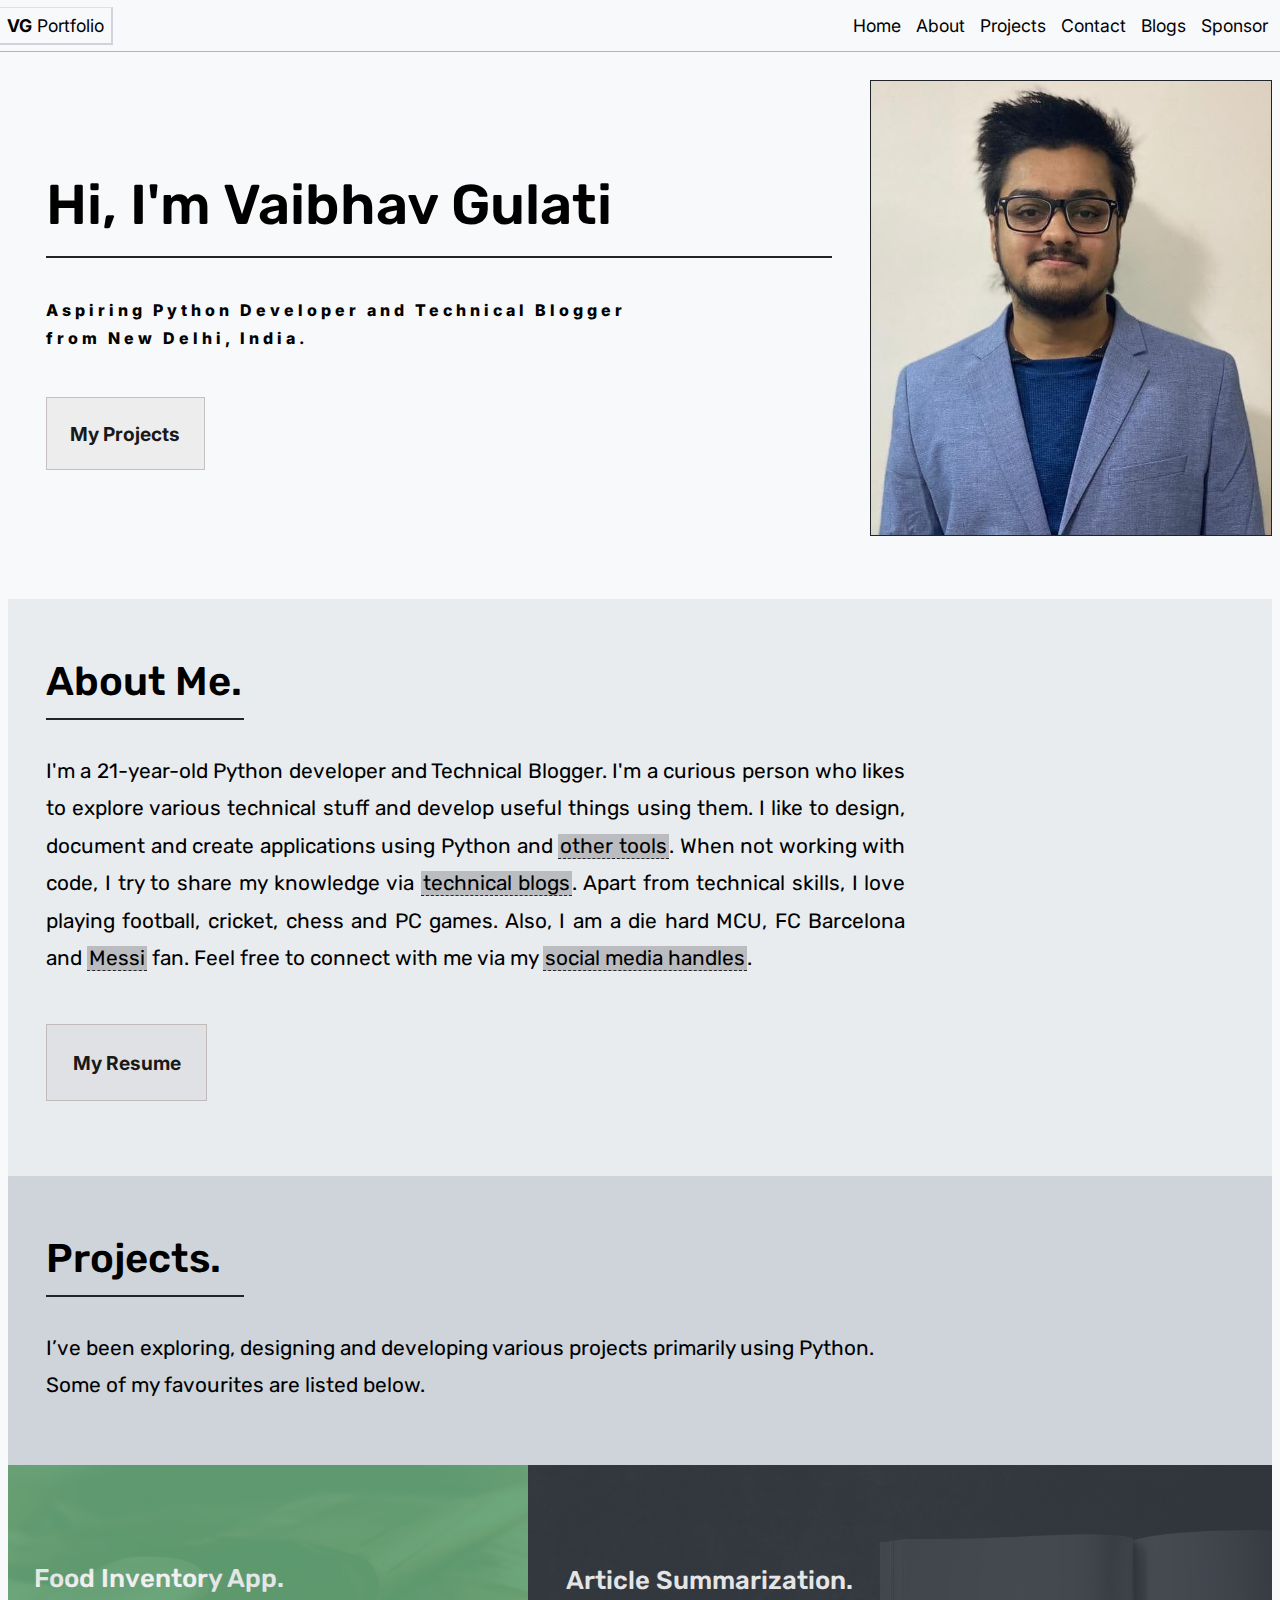
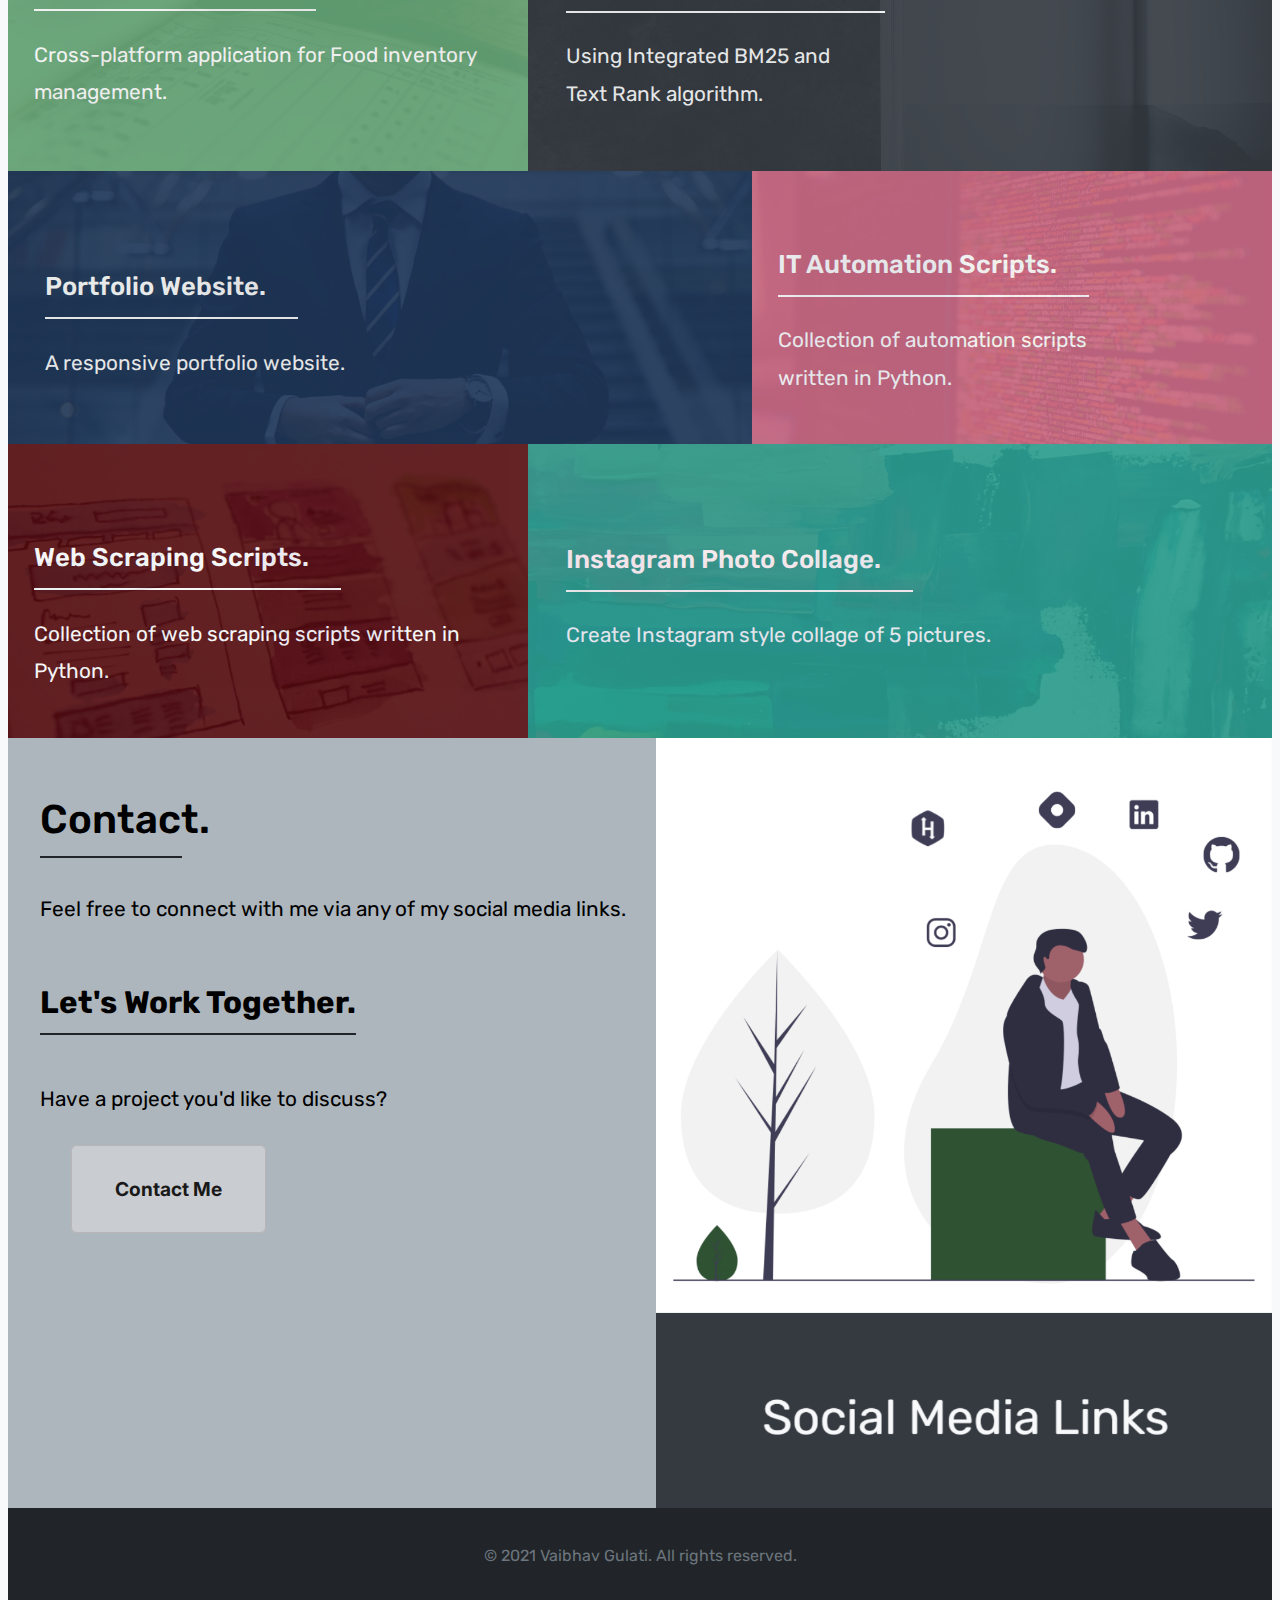
==== index.html @ 016e64c3 "Updated Resume" ====
<html>
  <head>
    <meta charset="utf-8">
    <meta name="Description" CONTENT="Vaibhav Gulati is an Aspiring Python Developer certified in IT Automation by Google. He creates cross-platform applications, websites and other products using Python along with their walkthroughs.">
    <meta name="google-site-verification" content="-uIqtGLGUQ5tG0uYZQKXZ8sUVa_cbRY3u8bma_a6gmQ" />
    <meta name="Keywords" content="Vaibhav, Gulati, Python, KivyMD, Kivy, Automation, Portfolio, Blogs">
    <title>
      Vaibhav Gulati's Portfolio
    </title>
    <link rel="preconnect" href="https://fonts.gstatic.com">
    <link href="https://fonts.googleapis.com/css2?family=Inter&display=swap" rel="stylesheet">
    <link href="https://fonts.googleapis.com/css2?family=Rubik&display=swap" rel="stylesheet">
    <link rel="stylesheet" href="https://cdnjs.cloudflare.com/ajax/libs/font-awesome/4.7.0/css/font-awesome.min.css">
    <link rel="stylesheet" href="main.css">
    <script>
      window.onload = function(){

      }
    </script>
  </head>
  <body>
    <header class="header">
      <div class = "logo_div">
        <a href="index.html" class = "logo"><strong>VG</strong> <span>Portfolio</span></a>
      </div>
      <div class = "main-menu">
        <a href="index.html" class = "nav_item">Home</a>
        <a href="#one" class = "nav_item">About</a>
        <a href="#two" class = "nav_item">Projects</a>
        <a href="#three" class = "nav_item">Contact</a>
        <a target="_blank" href="https://gulvaibhav20.hashnode.dev" class = "nav_item"> Blogs</a>
        <a href="coming_soon.html" class = "nav_item">Sponsor</a>
     </div>
    </header>
    <div>
      <main>
        <div class = "banner">
          <div class = "intro">
            <h1>Hi, I'm Vaibhav Gulati</h1>
            <div class = "intro-content">
              <p>Aspiring Python Developer and Technical Blogger <br>
            	from New Delhi, India.</p>
            </div>
            <a href="#two" class="btn btn-one"><span><strong>My Projects</strong></span></a>
          </div>
          <div class = "into-image">
            <img class = "dp" src="images/dp.jpg" alt="Vaibhav Gulati">
          </div>
        </div>
        <section id = "one">
          <div class = "about">
            <h2>About Me.</h2>
            <div class = "about-content">
              <p>I'm a 21-year-old Python developer and Technical Blogger.
                I'm a curious person who likes to explore various technical stuff and develop useful things using them.
                I like to design, document and create applications using Python and <dfn data-info = "Other tools includes: Kivy/KivyMD, IT Automation, HTML, CSS, JS, Canva, etc.">other tools</dfn>.
                When not working with code, I try to share my knowledge via <a target="_blank" href="https://gulvaibhav20.hashnode.dev"><dfn data-info = "Find me @ Hashnode">technical blogs</dfn></a>.
                Apart from technical skills, I love playing football, cricket, chess and PC games. Also, I am a die hard MCU, FC Barcelona and <a target="_blank" href="https://youtu.be/uhxZvM4CFBo?t=1014"><dfn data-info = "Google -> Messi's 500th goal">Messi</dfn></a> fan.
                Feel free to connect with me via my <a href="#three"><dfn data-info = "Meet me @Instagram, Twitter and Linkedin">social media handles</dfn></a>.</p>
            </div>
            <a target="_blank" href="media/Resume.pdf" class="btn btn-one"><span><strong>My Resume</strong></span></a>
          </div>
        </section>
        <section id = "two">
          <div class = "about">
            <h2>Projects.</h2>
            <div class = "about-content">
              <p>
                I’ve been exploring, designing and developing various projects primarily using Python.<br>Some of my favourites are listed below.
              </p>
            </div>
          </div>
          <div class = "project">
            <div class = "project-item-one-image">
              <a class = "project-item-one" href="coming_soon.html">
                  <div class = "project-item">
                    <h3>Food Inventory App.</h3>
                    <p>Cross-platform application for Food inventory management.</p>
                  </div>
              </a>
            </div>
            <div class = "project-item-two-image">
              <a class = "project-item-two" href="coming_soon.html">
                <div class = "project-item">
                  <h3>Article Summarization.</h3>
                  <p>Using Integrated BM25 and <br>Text Rank algorithm.</p>
                </div>
              </a>
            </div>
          </div>
            <div class = "project">
              <div class = "project-item-three-image">
                <a class = "project-item-three" target="_blank" href="https://gulvaibhav20.github.io/">
                  <div class = "project-item">
                    <h3>Portfolio Website.</h3>
                    <p>A responsive portfolio website.</p>
                  </div>
                </a>
              </div>
              <div class = "project-item-four-image">
                <a class = "project-item-four" target="_blank" href="https://github.com/gulvaibhav20/Automation">
                  <div class = "project-item">
                    <h3>IT Automation Scripts.</h3>
                    <p>Collection of automation scripts<br>written in Python.</p>
                  </div>
                </a>
              </div>
          </div>
          <div class = "project">
            <div class = "project-item-five-image">
              <a class = "project-item-five" target="_blank" href="https://github.com/gulvaibhav20/Web-Scrapping">
                  <div class = "project-item">
                    <h3>Web Scraping Scripts.</h3>
                    <p>Collection of web scraping scripts written in Python.</p>
                  </div>
              </a>
            </div>
            <div class = "project-item-six-image">
              <a class = "project-item-six" target="_blank" href="https://github.com/gulvaibhav20/Instagram-Style-Photo-Collage">
                <div class = "project-item">
                  <h3>Instagram Photo Collage.</h3>
                  <p>Create Instagram style collage of 5 pictures.</p>
                </div>
              </a>
            </div>
          </div>
          <!--<div class = "project">
            <div class = "project-item-seven-image">
              <a class = "project-item-seven" target="_blank" href="https://github.com/gulvaibhav20/">
                  <div class = "project-item">
                    <h3>Food Inventory App.</h3>
                    <p>Cross-platform application for Food inventory management.</p>
                  </div>
              </a>
            </div>
            <div class = "project-item-eight-image">
              <a class = "project-item-eight" target="_blank" href="https://github.com/gulvaibhav20/">
                <div class = "project-item">
                  <h3>Article Summarization.</h3>
                  <p>Using Integrated BM25 and <br>Text Rank algorithm.</p>
                </div>
              </a>
            </div>
          </div> -->
        </section>
        <section id = "three">
          <div class = "contact">
            <h2>Contact.</h2>
            <div class = "contact-content">
              <p>Feel free to connect with me via any of my social media links.</p>
              <h2>Let's Work Together.</h2>
              <p>Have a project you'd like to discuss?</p><br>
            </div>
            <a href="https://forms.gle/pqJ7L6CpYBzntu2M8" target="_blank" class="btn btn-one magnifyBtn"><span><strong>Contact Me</strong></span></a>
          </div>
          <div class = "social_media_div">
            <figure id=social_media>
              <svg version="1.1" xmlns="http://www.w3.org/2000/svg" xmlns:xlink="http://www.w3.org/1999/xlink" viewBox="0 0 1080 1382" preserveAspectRatio="xMinYMin meet" >
                <image width="1080" height="1382" xlink:href="images/social_media.png">
              </image>
                <a target="_blank" xlink:href="https://www.instagram.com/gulvaibhav20">
                  <rect x="460" y="300" fill="#000" opacity="0" width="80" height="80" />
                </a>
                <a target="_blank" xlink:href="https://www.hackerrank.com/gulvaibhav20">
                  <rect x="435" y="115" fill="#000" opacity="0" width="80" height="80" />
                </a>
                <a target="_blank" xlink:href="https://gulvaibhav20.hashnode.dev">
                  <rect x="665" y="85" fill="#000" opacity="0" width="80" height="80" />
                </a>
                <a target="_blank" xlink:href="https://www.linkedin.com/in/vaibhav-gulati">
                  <rect x="815" y="90" fill="#000" opacity="0" width="80" height="80" />
                </a>
                <a target="_blank" xlink:href="https://github.com/gulvaibhav20">
                  <rect x="950" y="165" fill="#000" opacity="0" width="80" height="80" />
                </a>
                <a target="_blank" xlink:href="https://twitter.com/gulvaibhav20">
                  <rect x="925" y="285" fill="#000" opacity="0" width="80" height="80" />
                </a>
                <a target="_blank" xlink:href="https://gulvaibhav20.github.io/">
                  <circle cx="710" cy="380" r="60" stroke="none" opacity="0"  fill="#000" />
                </a>
              </svg>
            </figure>
          </div>
        </section>
        <div class = "footer">
          <div class = "footer-text">
            <center>© 2021 Vaibhav Gulati. All rights reserved.</center>
          </div>
        </div>
      </main>
    </div>
  </body>
</html>
---- main.css ----
body{
  position: relative;
  background: #F8F9FA;
}

a, a:link {
  color: black;
  text-decoration: none;
}

main{
  height: 200%;
  width: 100%;
}

.header {
    position: fixed;
    z-index: 9;
    width: 100%;
    background: #F8F9FA;
    top: 0;
    left: 0;
    padding: 15 0;
    border-bottom: 1px solid #ADB5BD;
}

.logo{
  padding: 7;
  border-top: 1px solid #DEE2E6;
  border-right: 2px solid #CED4DA;
  border-bottom: 2px solid #CED4DA;
}

.logo_div{
  font: 1.1em 'Inter', sans-serif;
  display: inline-block;
}
.logo:hover{
  color: #212529;
  border: none;
}

.logo::after {
  content: '';
  position: absolute;
  height: 1.5px;
  width: 100%;
  left: 0;
  bottom: 0;
  opacity: 0;
  transform: translateY(4px);
  background: hsl(243, 80%, 62%);
  transition: opacity 0.2s ease, transform 0.2s ease;
}

.logo:hover::after {
  opacity: 1;
  transform: translateY(2px);
}

.main-menu{
  font: 1.1em 'Inter', sans-serif;
  float: right;
  display: inline-block;
}

.nav_item:first-child {
  margin-left: 0;
}

.nav_item:last-child{
  padding-right: 7;
}

.nav_item {
  display: inline-block;
  position: relative;
  margin: 0 5 0 5;
  color: hsl(222, 25%, 14%);
}

.nav_item::after {
  content: '';
  position: absolute;
  width: 100%;
  transform: scaleX(0);
  height: 2px;
  bottom: 0;
  left: 0;
  background-color: hsl(243, 80%, 62%);
  transform-origin: bottom right;
  transition: transform 0.4s cubic-bezier(0.86, 0, 0.07, 1);
}

.nav_item:hover::after {
  transform: scaleX(1);
  transform-origin: bottom left;
}

.banner {
  display: flex;
}

.intro{
  flex: 1;
  float: left;
  margin: 10% 3% 0 3%;
  width: 50%;
}

.intro > h1{
  font: 3.5rem "Rubik", sans-serif;
  font-weight: 550;
}

.intro > :first-child:after {
	content: '';
	background-color: #212529;
	display: inline-block;
	height: 2px;
	margin: 0.325em 0 0 0;
	width: 100%;
}

.intro-content{
  margin-bottom: 7%;
  font: 1em "Inter","Rubik", sans-serif;
	font-weight: 800;
	letter-spacing: 0.25em;
  line-height: 1.8;
}

.intro-image{
  flex: 1;
  margin: 0;
  background: blue;
}

.dp{
  display: block;
  margin-left: auto;
  margin-right: auto;
  margin-top: 18%;
  width: 25rem;
  border: 1px solid #212529;
}

.btn {
  font: 1.2em "Inter", sans-serif;
  line-height: 50px;
  font-weight: 500;
  padding: 3%;
}

.btn-one {
  color: black;
  transition: all 0.3s;
  position: relative;
  border: 1px solid #B1A7A6B3;
}
.btn-one span {
  transition: all 0.3s;
}
.btn-one::before {
  content: '';
  position: absolute;
  bottom: 0;
  left: 0;
  width: 100%;
  height: 94%;
  z-index: 1;
  opacity: 0;
  transition: all 0.3s;
  border-top-width: 3px;
  border-bottom-width: 3px;
  border-top-style: double;
  border-bottom-style: double;
  border-top-color: hsl(243, 80%, 62%);
  border-bottom-color: hsl(243, 80%, 62%);
  transform: scale(0.1, 1);
}
.btn-one:hover span {
  letter-spacing: 2px;
}
.btn-one:hover{
  border: none;
}

.btn-one:hover::before {
  opacity: 1;
  transform: scale(1, 1);
}
.btn-one::after {
  content: '';
  position: absolute;
  bottom: 0;
  left: 0;
  width: 100%;
  height: 100%;
  z-index: 1;
  transition: all 0.3s;
  background-color: #B1A7A626;
}
.btn-one:hover::after {
  opacity: 0;
  transform: scale(0.1, 1);
}

#one{
  display: block;
  margin-top: 5%;
  background: #E9ECEF;
  height: auto;
  width: 100%;
  padding-bottom: 7%;
}

.about{
  display: block;
  margin: 0 3%;
  padding-top: 2%;
  width: 68%;
}

.about > h2{
  font: 2.5rem "Rubik", sans-serif;
  font-weight: 550;
}

.about > :first-child:after {
	content: '';
	background-color: #212529;
	display: block;
	height: 2px;
	margin: 0.325em 0 0 0;
	width: 23%;
}

.about-content{
  margin-bottom: 7%;
  font: 1.3em "Rubik", sans-serif;
  line-height: 1.8;
}

.about-content > p{
  text-align: justify;
}

#two{
  display: block;
  background: #CED4DA;
  height: auto;
  width: 100%;
}

.project{
  width: 100%;
  display: flex;
}

.project-item{
  margin-left: 5%;
  opacity: 1;
  margin-top: auto;
}

.project-item > h3{
  color: #F8F9FA;
  width: -moz-fit-content;
  width: fit-content;
  font: 1.6rem "Rubik", sans-serif;
  font-weight: 550;
  padding-right: 2rem;
  padding-bottom: 1rem;
  border-bottom: 2px solid #F8F9FA;
}

.project-item > p{
  margin-left: auto;
  margin-right: auto;
  color: #F8F9FA;
  font: 1.3rem "Rubik", sans-serif;
  line-height: 1.8;
}

.project-item-one-image{
  flex: 0.7;
  display: flex;
  position: relative;
  z-index: 1;
  background-image: url("images/pic1.jpg");
  background-repeat: no-repeat;
  background-size: cover;
  opacity: 1;
}

.project-item-two-image{
  flex: 1;
  display: flex;
  position: relative;
  z-index: 1;
  background-image: url("images/pic2.jpg");
  background-repeat: no-repeat;
  background-size: cover;
  opacity: 1;
}

.project-item-one{
  flex: 1;
  opacity: 0.9;
  background: #63A375;
  padding: 14% 0 5% 0;
  transition: .4s;
}

.project-item-two{
  flex: 1;
  opacity: 0.9;
  background: #343A40;
  margin: 0;
  padding: 10% 0 5% 0;
  transition: .4s;
}

.project-item-three-image{
  flex: 1;
  display: flex;
  position: relative;
  z-index: 1;
  background-image: url("images/pic3.jpg");
  background-repeat: no-repeat;
  background-size: cover;
  opacity: 1;
}

.project-item-four-image{
  flex: 0.7;
  display: flex;
  position: relative;
  z-index: 1;
  background-image: url("images/pic4.jpg");
  background-repeat: no-repeat;
  background-size: cover;
  opacity: 1;
}

.project-item-three{
  flex: 1;
  opacity: 0.9;
  background: #1D3557;
  margin: 0;
  padding: 10% 0 5% 0;
  transition: .4s;
}

.project-item-four{
  flex: 1;
  opacity: 0.9;
  background: #CA6680;
  margin: 0;
  padding: 10% 0 5% 0;
  transition: .4s;
}

.project-item-five-image{
  flex: 0.7;
  display: flex;
  position: relative;
  z-index: 1;
  background-image: url("images/pic5.jpg");
  background-repeat: no-repeat;
  background-size: cover;
  opacity: 1;
}

.project-item-six-image{
  flex: 1;
  display: flex;
  position: relative;
  z-index: 1;
  background-image: url("images/pic6.jpg");
  background-repeat: no-repeat;
  background-size: cover;
  opacity: 1;
}

.project-item-five{
  flex: 1;
  opacity: 0.9;
  background: #540B0E;
  padding: 14% 0 5% 0;
  transition: .4s;
}

.project-item-six{
  flex: 1;
  opacity: 0.9;
  background: #2A9D8F;
  margin: 0;
  padding: 10% 0 5% 0;
  transition: .4s;
}

.project-item-seven-image{
  flex: 1;
  display: flex;
  position: relative;
  z-index: 1;
  background-image: url("images/pic1.jpg");
  background-repeat: no-repeat;
  background-size: cover;
  opacity: 1;
}

.project-item-eight-image{
  flex: 0.7;
  display: flex;
  position: relative;
  z-index: 1;
  background-image: url("images/pic3.jpg");
  background-repeat: no-repeat;
  background-size: cover;
  opacity: 1;
}

.project-item-seven{
  flex: 1;
  opacity: 0.9;
  background: #2E294E ;
  margin: 0;
  padding: 10% 0 5% 0;
  transition: .4s;
}

.project-item-eight{
  flex: 1;
  opacity: 0.9;
  background: #E29578;
  margin: 0;
  padding: 10% 0 5% 0;
  transition: .4s;
}

.project-item-one:hover, .project-item-two:hover, .project-item-three:hover, .project-item-four:hover{
  background-color: rgba(0,0,0, 0.1);
  transition: .4s;
}

.project-item-five:hover, .project-item-six:hover, .project-item-seven:hover, .project-item-eight:hover{
  background-color: rgba(0,0,0, 0.1);
  transition: .4s;
}

#three{
  display: flex;
  align-items: stretch;
  background: #ADB5BD;
  width: 100%;
}

.contact{
  display: block;
  flex:1;
  padding-left: 2rem;
  padding-top: 2%;
  padding-bottom: 10em;
}

.contact > h2{
  font: 2.5rem "Rubik", sans-serif;
  font-weight: 550;
}

.contact-content{
  width: 100%;
  display: block;
  font: 1.3em "Rubik", sans-serif;
  line-height: 1.8;
}

.contact-content > h2{
  display:inline-block;
  padding-bottom: 1px;
  border-bottom: 2.5px solid #212529;
}

.contact > :first-child:after {
	content: '';
	background-color: #212529;
	display: block;
	height: 2px;
	margin: 0.325em 0 0 0;
	width: 23%;
}

.magnifyBtn {
  padding: 5% 7%;
  margin-left: 5%;
  background-color: #CED4DA;
  color: hsl(243, 80%, 62%);
  font: 1.2rem "Inter",sans-serif;
  border-radius: 6px;
  transition: transform 250ms ease-in-out;
}

.magnifyBtn:hover {
  transform: scale(1.10);
}

.magnifyBtn:active {
  transform: scale(.9);
}

.social_media_div{
  display: block;
  background: #343A40;
  flex:1;
}

.social_media_image{
  display: block;
  max-width: 100%;
  max-height: 100%;
}

#social_media{
  background: #343A40;
  position: relative;
  width: 100%;
  padding-bottom: 125%;
  vertical-align: middle;
  margin: 0;
  overflow: hidden;
}

#social_media svg {
	display: inline-block;
	position: absolute;
	top: 0; left: 0;
}

.footer{
  display: block;
  width: 100%;
  padding: 3% 0;
  background: #212529;
}

.footer-text{
  width: 100%;
  color: #6C757D;
  font: 1rem "Rubik",sans-serif;
}

/** TOOLTIPS **/

dfn {
  background: rgba(0,0,0,0.2);
  border-bottom: dashed 1px rgba(0,0,0,0.8);
  padding: 0 0.1em;
  cursor: help;
  font-style: normal;
  position: relative;

}
dfn::after {
  content: attr(data-info);
  display: inline;
  position: absolute;
  top: 22px; left: 0;
  opacity: 0;
  width: 230px;
  font-size: 13px;
  line-height: 1.5em;
  padding: 0.5em 0.8em;
  background: rgba(0,0,0,0.8);
  color: #fff;
  pointer-events: none; /* This prevents the box from apearing when hovered. */
  transition: opacity 250ms, top 250ms;
}
dfn::before {
  content: '';
  display: block;
  position: absolute;
  top: 12px; left: 20px;
  opacity: 0;
  width: 0; height: 0;
  border: solid transparent 5px;
  border-bottom-color: rgba(0,0,0,0.8);
  transition: opacity 250ms, top 250ms;
}
dfn:hover {z-index: 2;} /* Keeps the info boxes on top of other elements */
dfn:hover::after,
dfn:hover::before {opacity: 1;}
dfn:hover::after {top: 30px;}
dfn:hover::before {top: 20px;}

.soon{
  height: 100%;
  width: 100%;
  text-align: center;
  background-image: url("images/soon.jpg");
  background-repeat: no-repeat;
  background-size: cover;
}
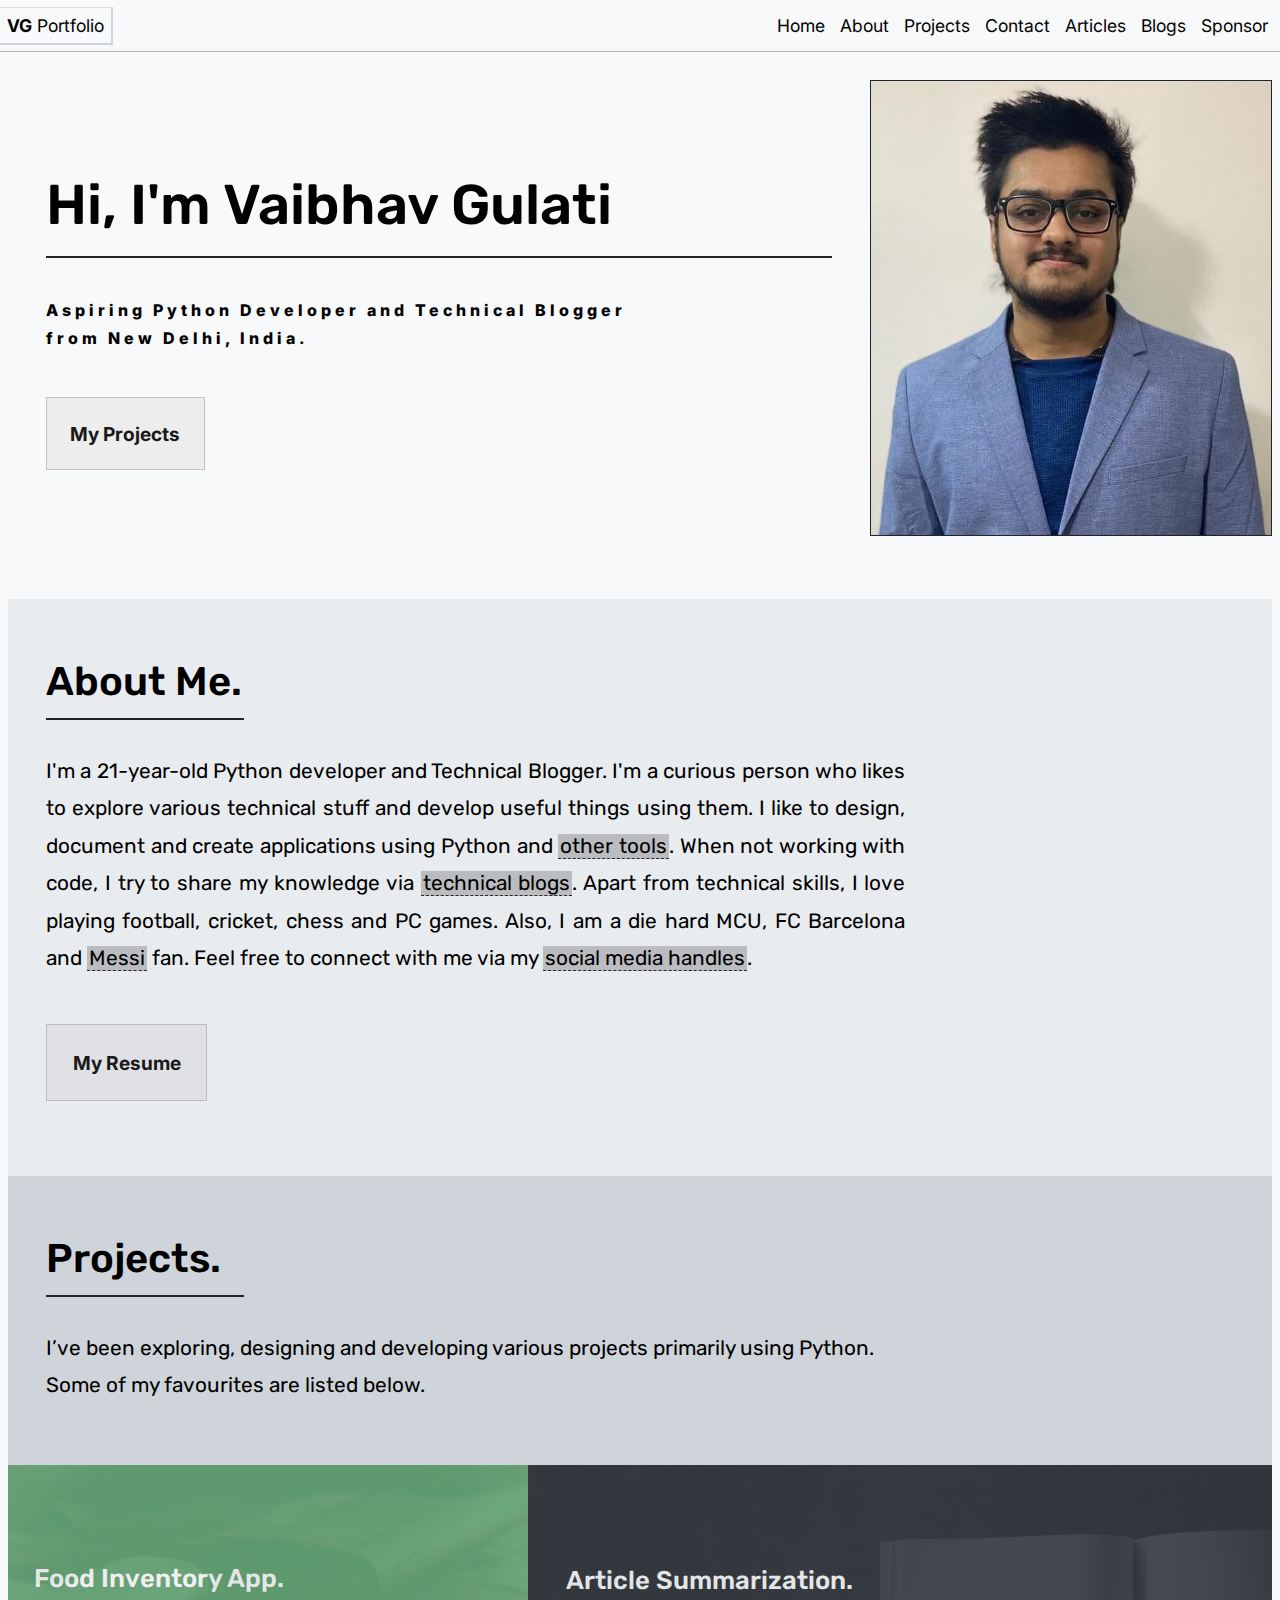
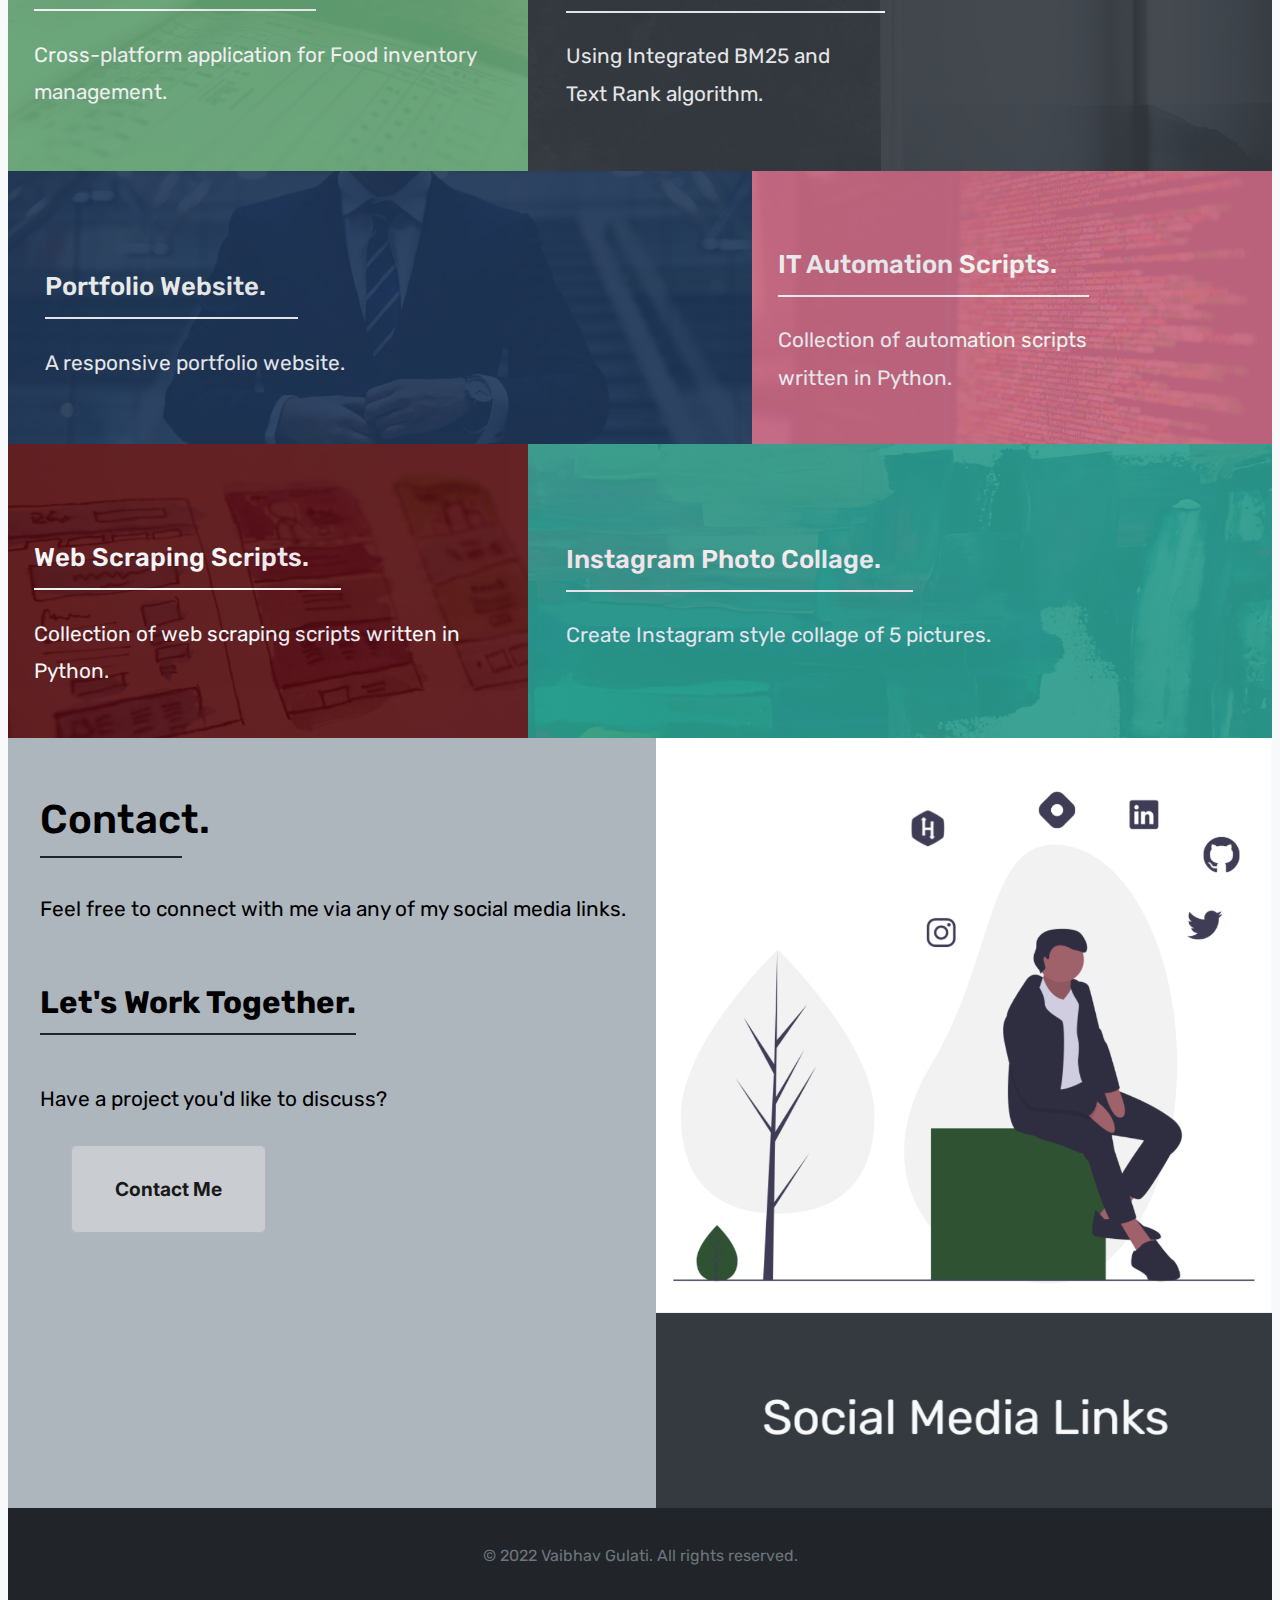
==== commit 90d837a8: "Added Articles Page" ====
--- a/index.html
+++ b/index.html
@@ -28,6 +28,7 @@
         <a href="#one" class = "nav_item">About</a>
         <a href="#two" class = "nav_item">Projects</a>
         <a href="#three" class = "nav_item">Contact</a>
+        <a href="articles.html" class = "nav_item">Articles</a>
         <a target="_blank" href="https://gulvaibhav20.hashnode.dev" class = "nav_item"> Blogs</a>
         <a href="coming_soon.html" class = "nav_item">Sponsor</a>
      </div>
@@ -53,7 +54,7 @@
             <div class = "about-content">
               <p>I'm a 21-year-old Python developer and Technical Blogger.
                 I'm a curious person who likes to explore various technical stuff and develop useful things using them.
-                I like to design, document and create applications using Python and <dfn data-info = "Other tools includes: Kivy/KivyMD, IT Automation, HTML, CSS, JS, Canva, etc.">other tools</dfn>.
+                I like to design, document and create applications using Python and <dfn data-info = "Other tools includes: Django, Kivy/KivyMD, IT Automation, HTML, CSS, JS, Canva, etc.">other tools</dfn>.
                 When not working with code, I try to share my knowledge via <a target="_blank" href="https://gulvaibhav20.hashnode.dev"><dfn data-info = "Find me @ Hashnode">technical blogs</dfn></a>.
                 Apart from technical skills, I love playing football, cricket, chess and PC games. Also, I am a die hard MCU, FC Barcelona and <a target="_blank" href="https://youtu.be/uhxZvM4CFBo?t=1014"><dfn data-info = "Google -> Messi's 500th goal">Messi</dfn></a> fan.
                 Feel free to connect with me via my <a href="#three"><dfn data-info = "Meet me @Instagram, Twitter and Linkedin">social media handles</dfn></a>.</p>
@@ -80,7 +81,7 @@
               </a>
             </div>
             <div class = "project-item-two-image">
-              <a class = "project-item-two" href="coming_soon.html">
+              <a class = "project-item-two" target="_blank" href="https://github.com/gulvaibhav20/extractive-text-summarizer">
                 <div class = "project-item">
                   <h3>Article Summarization.</h3>
                   <p>Using Integrated BM25 and <br>Text Rank algorithm.</p>
@@ -185,7 +186,7 @@
         </section>
         <div class = "footer">
           <div class = "footer-text">
-            <center>© 2021 Vaibhav Gulati. All rights reserved.</center>
+            <center>© 2022 Vaibhav Gulati. All rights reserved.</center>
           </div>
         </div>
       </main>
--- a/main.css
+++ b/main.css
@@ -9,7 +9,8 @@
 }
 
 main{
-  height: 200%;
+  display: block;
+  height: auto;
   width: 100%;
 }
 
@@ -603,3 +604,9 @@
   background-repeat: no-repeat;
   background-size: cover;
 }
+
+.article{
+  position: relative;
+  width: 100%;
+  overflow: auto;
+}
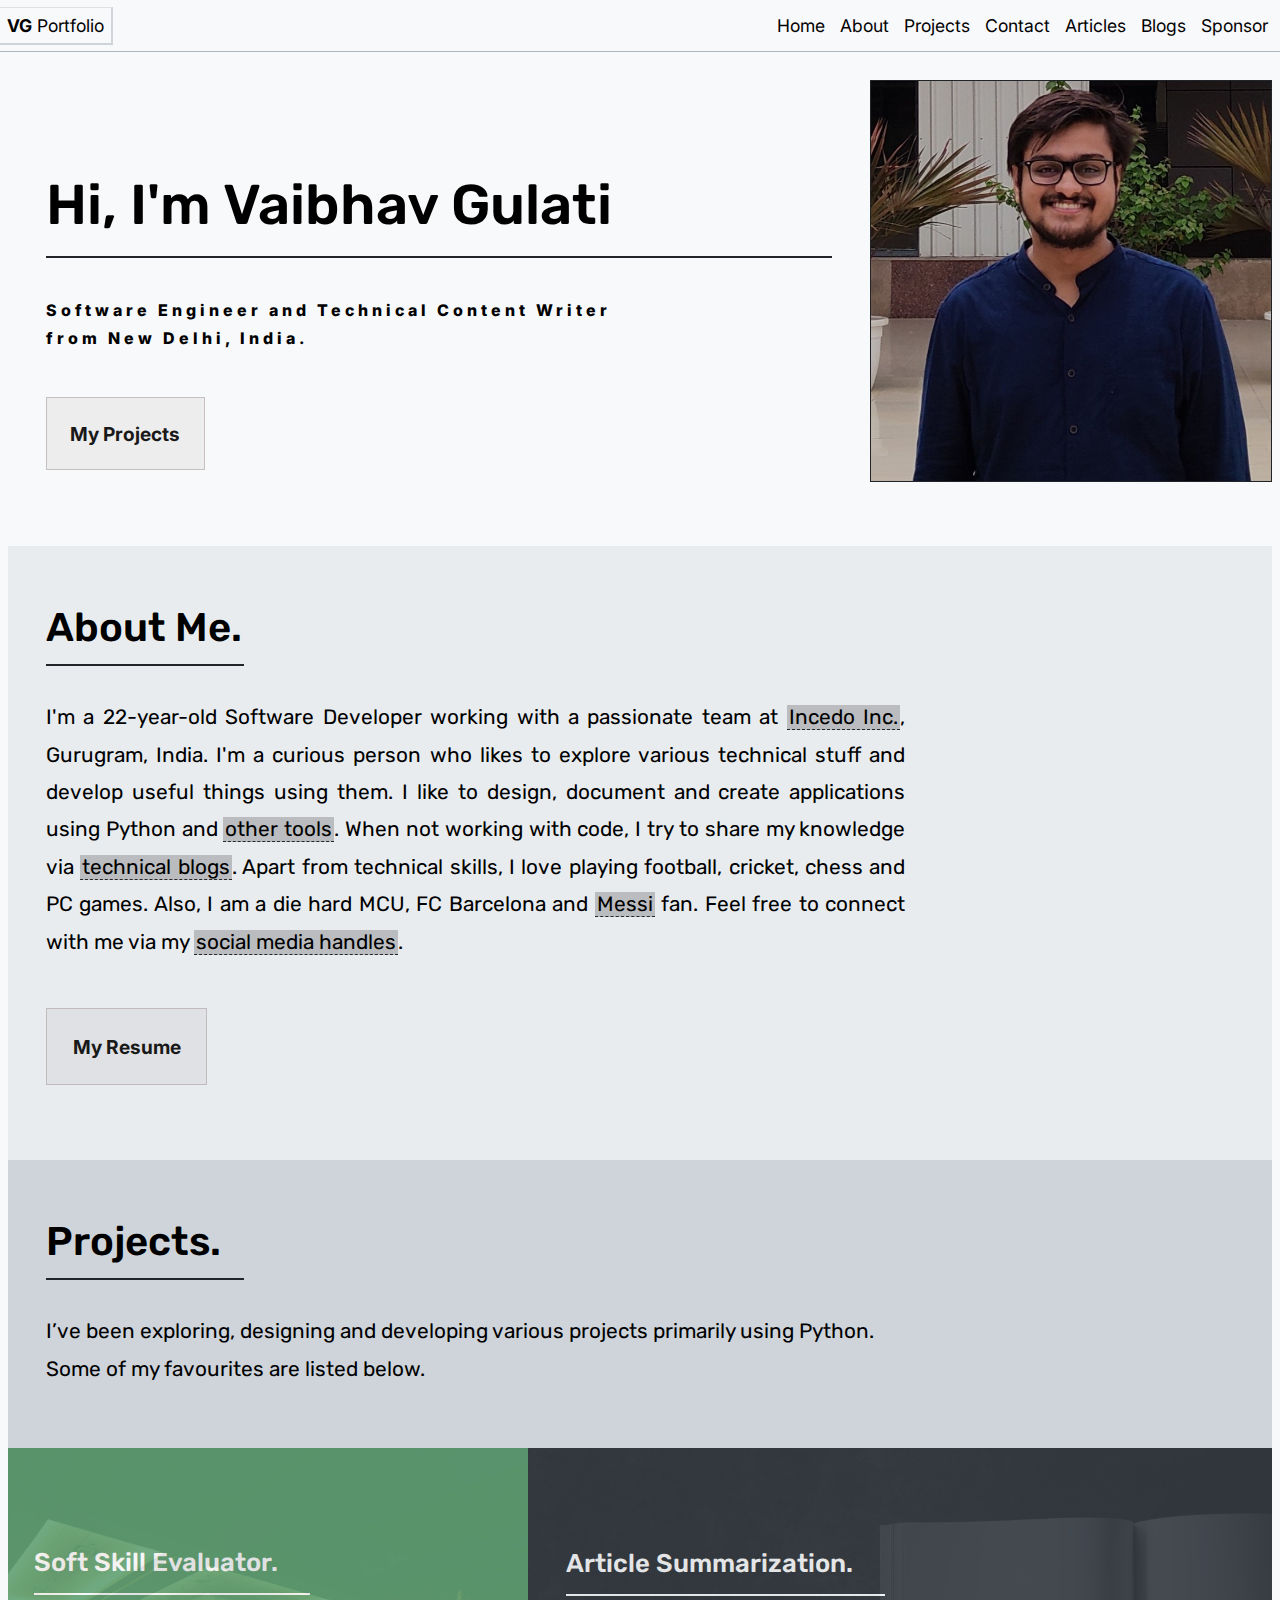
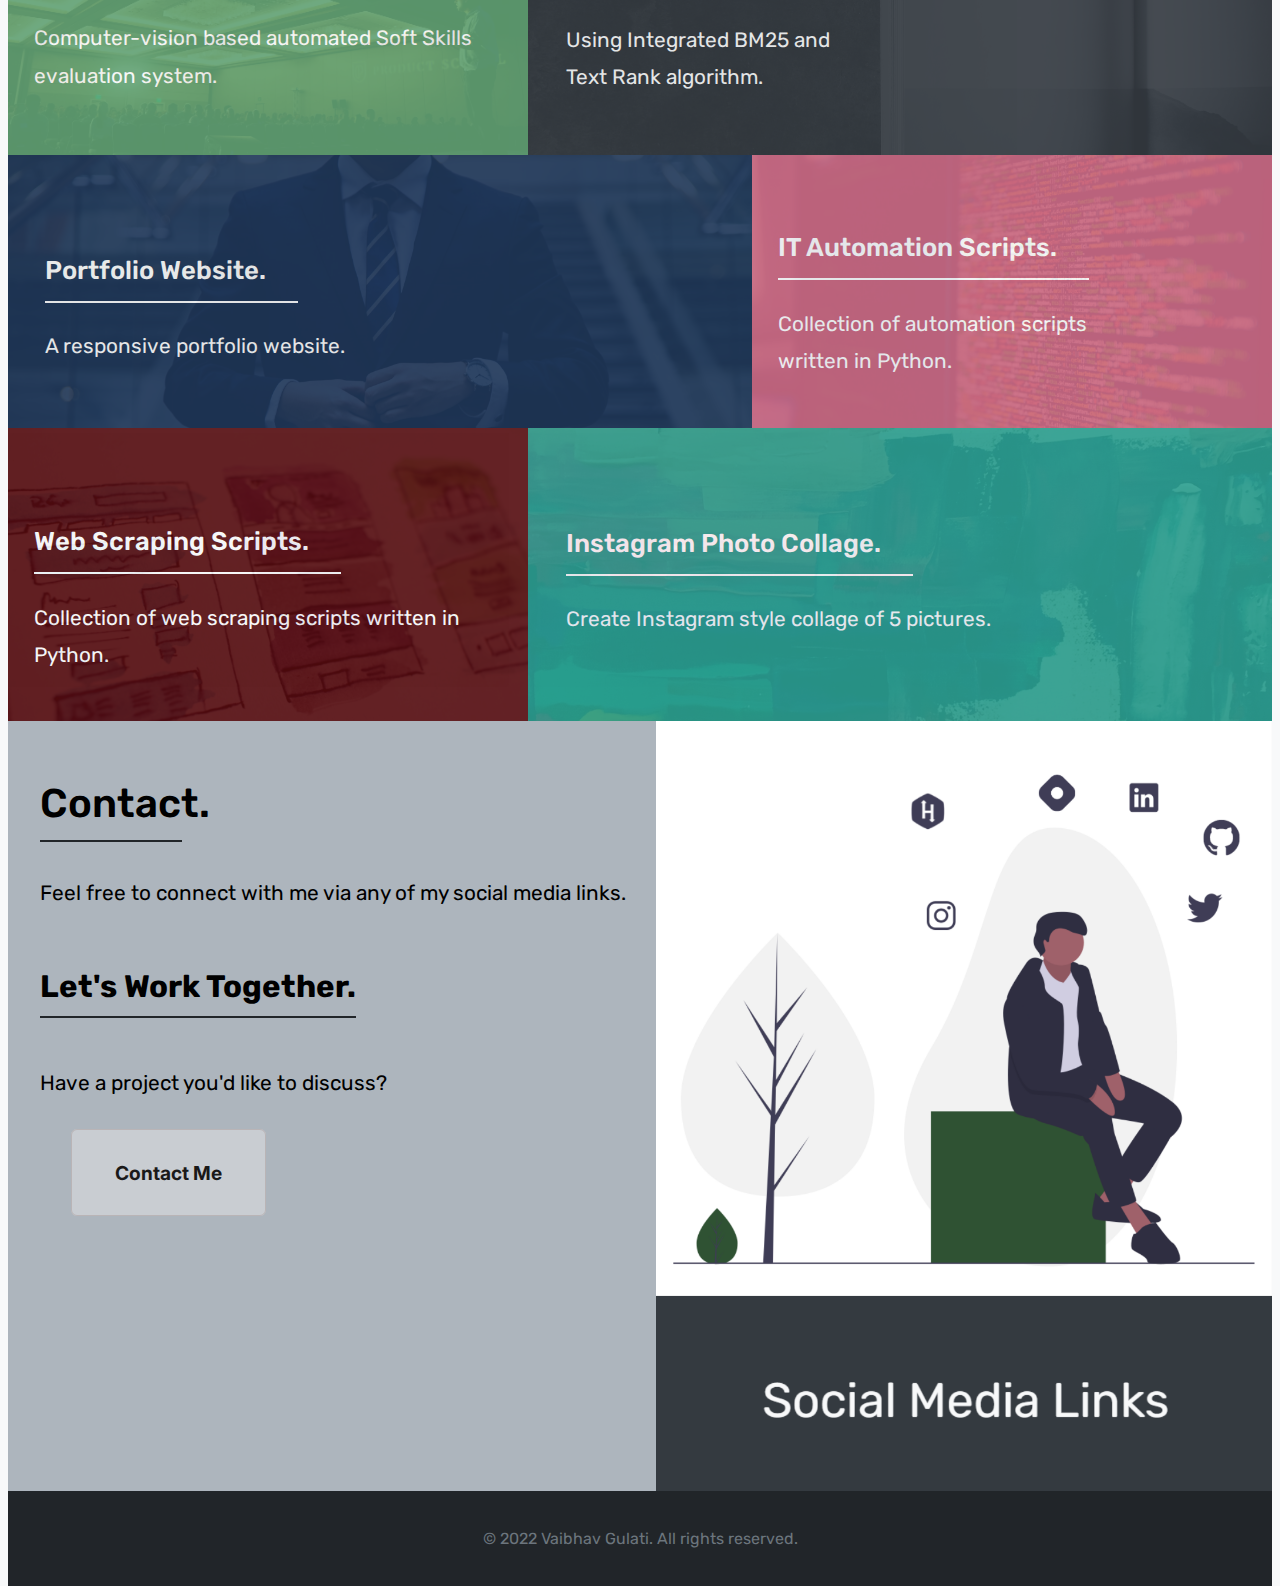
==== commit 0114a86f: "Updated Resume and the Portfolio" ====
--- a/index.html
+++ b/index.html
@@ -39,7 +39,7 @@
           <div class = "intro">
             <h1>Hi, I'm Vaibhav Gulati</h1>
             <div class = "intro-content">
-              <p>Aspiring Python Developer and Technical Blogger <br>
+              <p>Software Engineer and Technical Content Writer<br>
             	from New Delhi, India.</p>
             </div>
             <a href="#two" class="btn btn-one"><span><strong>My Projects</strong></span></a>
@@ -52,9 +52,9 @@
           <div class = "about">
             <h2>About Me.</h2>
             <div class = "about-content">
-              <p>I'm a 21-year-old Python developer and Technical Blogger.
+              <p>I'm a 22-year-old Software Developer working with a passionate team at <a target="_blank" href="https://www.incedoinc.com/"><dfn data-info = "SDE @ Incedo">Incedo Inc.</dfn></a>, Gurugram, India.
                 I'm a curious person who likes to explore various technical stuff and develop useful things using them.
-                I like to design, document and create applications using Python and <dfn data-info = "Other tools includes: Django, Kivy/KivyMD, IT Automation, HTML, CSS, JS, Canva, etc.">other tools</dfn>.
+                I like to design, document and create applications using Python and <dfn data-info = "Other tools includes: Selenium, PyQt, Django, Kivy/KivyMD, IT Automation, Canva, etc.">other tools</dfn>.
                 When not working with code, I try to share my knowledge via <a target="_blank" href="https://gulvaibhav20.hashnode.dev"><dfn data-info = "Find me @ Hashnode">technical blogs</dfn></a>.
                 Apart from technical skills, I love playing football, cricket, chess and PC games. Also, I am a die hard MCU, FC Barcelona and <a target="_blank" href="https://youtu.be/uhxZvM4CFBo?t=1014"><dfn data-info = "Google -> Messi's 500th goal">Messi</dfn></a> fan.
                 Feel free to connect with me via my <a href="#three"><dfn data-info = "Meet me @Instagram, Twitter and Linkedin">social media handles</dfn></a>.</p>
@@ -73,10 +73,10 @@
           </div>
           <div class = "project">
             <div class = "project-item-one-image">
-              <a class = "project-item-one" href="coming_soon.html">
+              <a class = "project-item-one" target="_blank" href="https://github.com/gulvaibhav20/soft-skill-evaluator">
                   <div class = "project-item">
-                    <h3>Food Inventory App.</h3>
-                    <p>Cross-platform application for Food inventory management.</p>
+                    <h3>Soft Skill Evaluator.</h3>
+                    <p>Computer-vision based automated Soft Skills evaluation system.</p>
                   </div>
               </a>
             </div>
@@ -91,7 +91,7 @@
           </div>
             <div class = "project">
               <div class = "project-item-three-image">
-                <a class = "project-item-three" target="_blank" href="https://gulvaibhav20.github.io/">
+                <a class = "project-item-three" target="_blank" href="https://github.com/gulvaibhav20/gulvaibhav20.github.io">
                   <div class = "project-item">
                     <h3>Portfolio Website.</h3>
                     <p>A responsive portfolio website.</p>
--- a/main.css
+++ b/main.css
@@ -1,6 +1,7 @@
 body{
   position: relative;
   background: #F8F9FA;
+  height:100%;
 }
 
 a, a:link {
@@ -608,5 +609,5 @@
 .article{
   position: relative;
   width: 100%;
-  overflow: auto;
-}
+  overflow: hidden;
+}
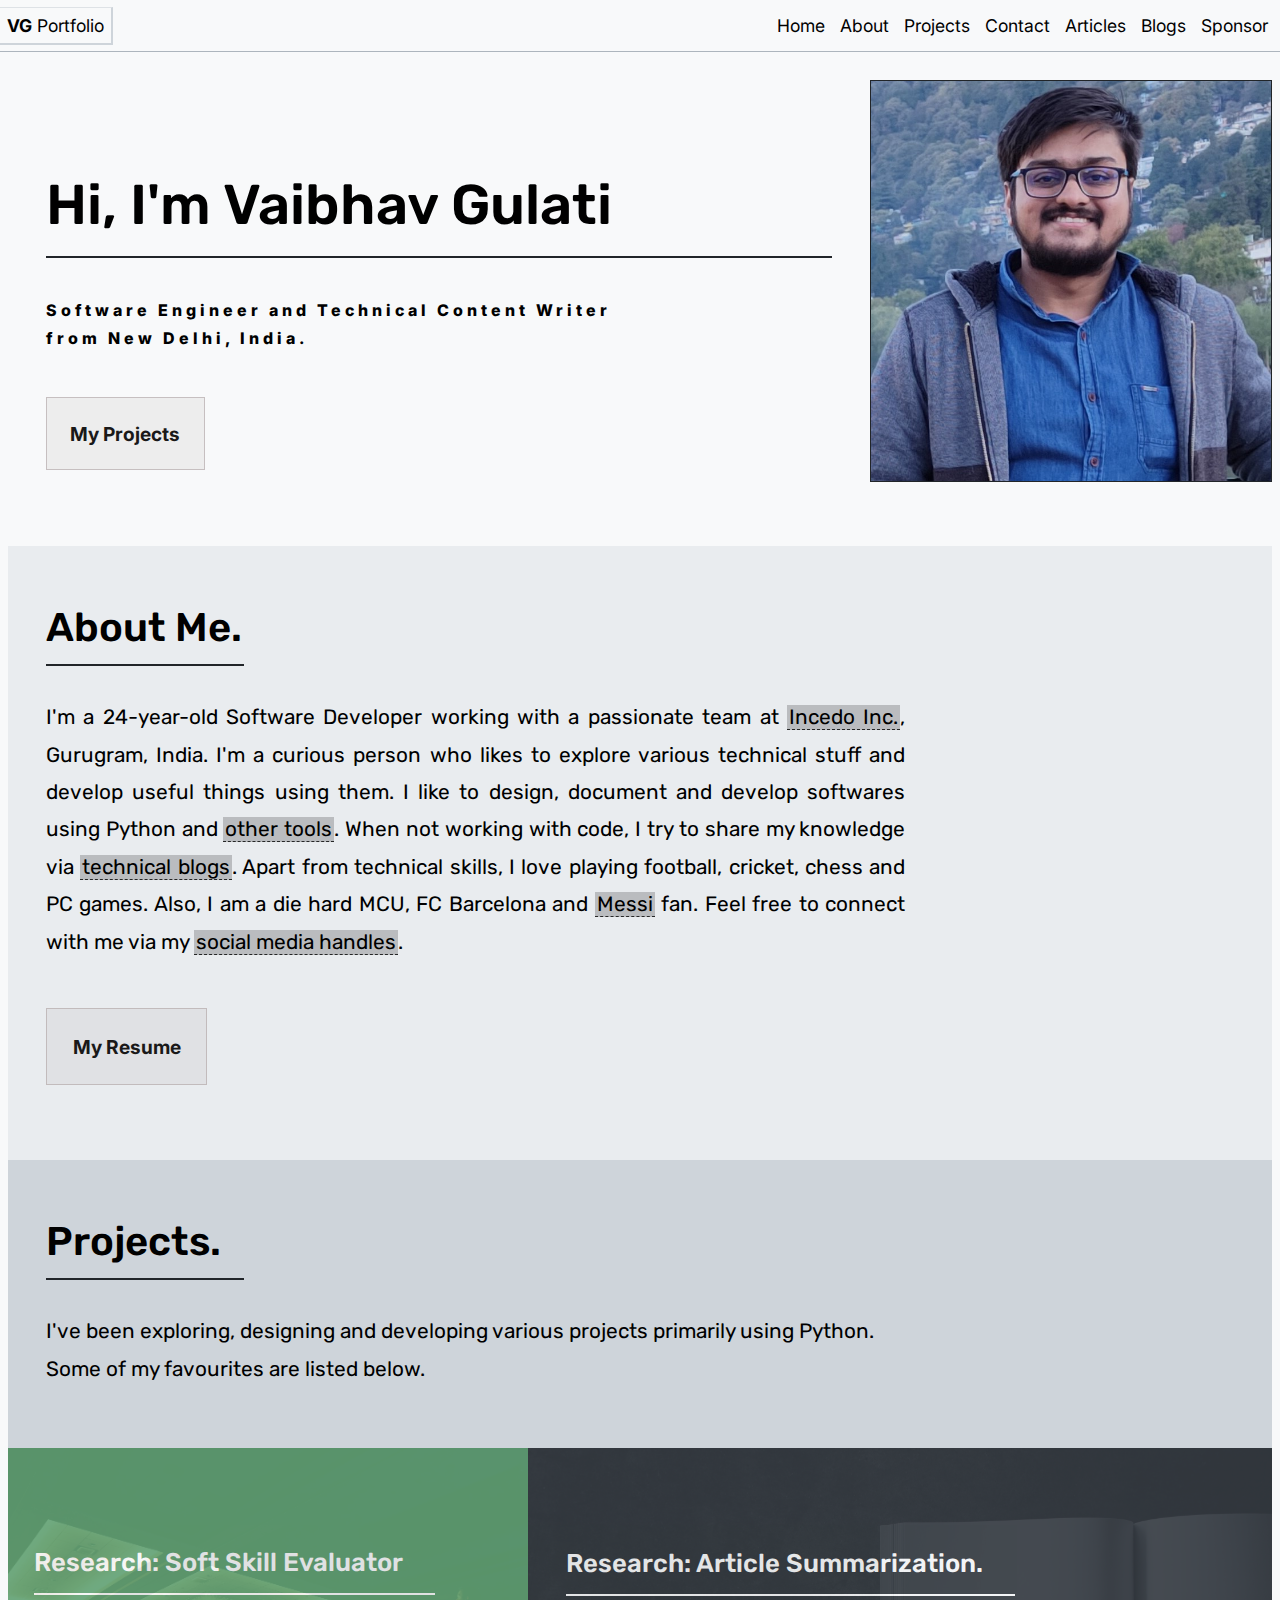
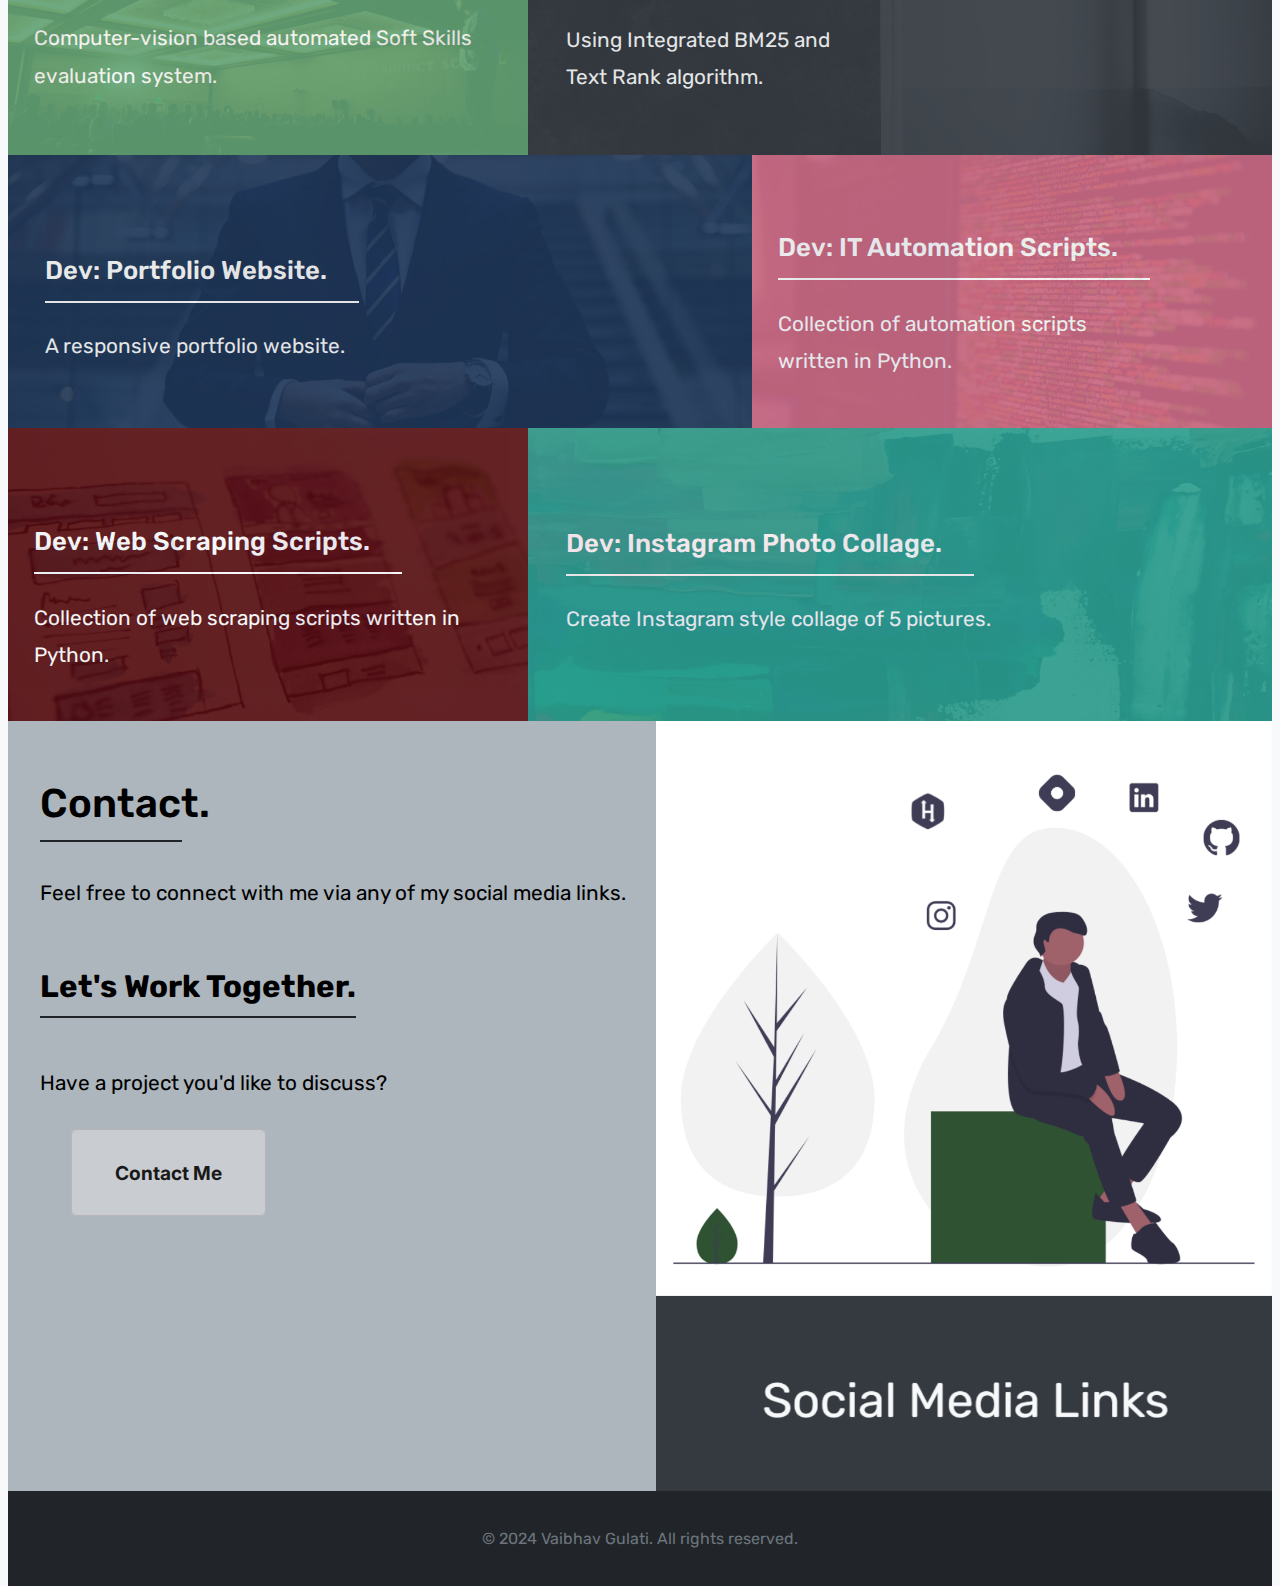
==== commit 3f56366c: "Updated the resume and contents" ====
--- a/index.html
+++ b/index.html
@@ -1,131 +1,197 @@
 <html>
-  <head>
-    <meta charset="utf-8">
-    <meta name="Description" CONTENT="Vaibhav Gulati is an Aspiring Python Developer certified in IT Automation by Google. He creates cross-platform applications, websites and other products using Python along with their walkthroughs.">
-    <meta name="google-site-verification" content="-uIqtGLGUQ5tG0uYZQKXZ8sUVa_cbRY3u8bma_a6gmQ" />
-    <meta name="Keywords" content="Vaibhav, Gulati, Python, KivyMD, Kivy, Automation, Portfolio, Blogs">
-    <title>
-      Vaibhav Gulati's Portfolio
-    </title>
-    <link rel="preconnect" href="https://fonts.gstatic.com">
-    <link href="https://fonts.googleapis.com/css2?family=Inter&display=swap" rel="stylesheet">
-    <link href="https://fonts.googleapis.com/css2?family=Rubik&display=swap" rel="stylesheet">
-    <link rel="stylesheet" href="https://cdnjs.cloudflare.com/ajax/libs/font-awesome/4.7.0/css/font-awesome.min.css">
-    <link rel="stylesheet" href="main.css">
-    <script>
-      window.onload = function(){
-
-      }
-    </script>
-  </head>
-  <body>
-    <header class="header">
-      <div class = "logo_div">
-        <a href="index.html" class = "logo"><strong>VG</strong> <span>Portfolio</span></a>
-      </div>
-      <div class = "main-menu">
-        <a href="index.html" class = "nav_item">Home</a>
-        <a href="#one" class = "nav_item">About</a>
-        <a href="#two" class = "nav_item">Projects</a>
-        <a href="#three" class = "nav_item">Contact</a>
-        <a href="articles.html" class = "nav_item">Articles</a>
-        <a target="_blank" href="https://gulvaibhav20.hashnode.dev" class = "nav_item"> Blogs</a>
-        <a href="coming_soon.html" class = "nav_item">Sponsor</a>
-     </div>
-    </header>
-    <div>
-      <main>
-        <div class = "banner">
-          <div class = "intro">
-            <h1>Hi, I'm Vaibhav Gulati</h1>
-            <div class = "intro-content">
-              <p>Software Engineer and Technical Content Writer<br>
-            	from New Delhi, India.</p>
+    <head>
+        <meta charset="utf-8" />
+        <meta
+            name="Description"
+            content="Vaibhav Gulati is a Software Developer and Technical Writer from India. He is certified in IT Automation by Google. He develops useful software solutions along with their walkthroughs."
+        />
+        <meta
+            name="google-site-verification"
+            content="-uIqtGLGUQ5tG0uYZQKXZ8sUVa_cbRY3u8bma_a6gmQ"
+        />
+        <meta
+            name="Keywords"
+            content="Vaibhav, Gulati, Python, Software, Development, Generative-AI, Portfolio, Blogs"
+        />
+        <title>Vaibhav Gulati's Portfolio</title>
+        <link rel="preconnect" href="https://fonts.gstatic.com" />
+        <link href="https://fonts.googleapis.com/css2?family=Inter&display=swap" rel="stylesheet" />
+        <link href="https://fonts.googleapis.com/css2?family=Rubik&display=swap" rel="stylesheet" />
+        <link
+            rel="stylesheet"
+            href="https://cdnjs.cloudflare.com/ajax/libs/font-awesome/4.7.0/css/font-awesome.min.css"
+        />
+        <link rel="stylesheet" href="main.css" />
+        <script>
+            window.onload = function () {};
+        </script>
+    </head>
+    <body>
+        <header class="header">
+            <div class="logo_div">
+                <a href="index.html" class="logo"><strong>VG</strong> <span>Portfolio</span></a>
             </div>
-            <a href="#two" class="btn btn-one"><span><strong>My Projects</strong></span></a>
-          </div>
-          <div class = "into-image">
-            <img class = "dp" src="images/dp.jpg" alt="Vaibhav Gulati">
-          </div>
-        </div>
-        <section id = "one">
-          <div class = "about">
-            <h2>About Me.</h2>
-            <div class = "about-content">
-              <p>I'm a 22-year-old Software Developer working with a passionate team at <a target="_blank" href="https://www.incedoinc.com/"><dfn data-info = "SDE @ Incedo">Incedo Inc.</dfn></a>, Gurugram, India.
-                I'm a curious person who likes to explore various technical stuff and develop useful things using them.
-                I like to design, document and create applications using Python and <dfn data-info = "Other tools includes: Selenium, PyQt, Django, Kivy/KivyMD, IT Automation, Canva, etc.">other tools</dfn>.
-                When not working with code, I try to share my knowledge via <a target="_blank" href="https://gulvaibhav20.hashnode.dev"><dfn data-info = "Find me @ Hashnode">technical blogs</dfn></a>.
-                Apart from technical skills, I love playing football, cricket, chess and PC games. Also, I am a die hard MCU, FC Barcelona and <a target="_blank" href="https://youtu.be/uhxZvM4CFBo?t=1014"><dfn data-info = "Google -> Messi's 500th goal">Messi</dfn></a> fan.
-                Feel free to connect with me via my <a href="#three"><dfn data-info = "Meet me @Instagram, Twitter and Linkedin">social media handles</dfn></a>.</p>
+            <div class="main-menu">
+                <a href="index.html" class="nav_item">Home</a>
+                <a href="#one" class="nav_item">About</a>
+                <a href="#two" class="nav_item">Projects</a>
+                <a href="#three" class="nav_item">Contact</a>
+                <a href="articles.html" class="nav_item">Articles</a>
+                <a target="_blank" href="https://gulvaibhav20.hashnode.dev" class="nav_item">
+                    Blogs</a
+                >
+                <a href="coming_soon.html" class="nav_item">Sponsor</a>
             </div>
-            <a target="_blank" href="media/Resume.pdf" class="btn btn-one"><span><strong>My Resume</strong></span></a>
-          </div>
-        </section>
-        <section id = "two">
-          <div class = "about">
-            <h2>Projects.</h2>
-            <div class = "about-content">
-              <p>
-                I’ve been exploring, designing and developing various projects primarily using Python.<br>Some of my favourites are listed below.
-              </p>
-            </div>
-          </div>
-          <div class = "project">
-            <div class = "project-item-one-image">
-              <a class = "project-item-one" target="_blank" href="https://github.com/gulvaibhav20/soft-skill-evaluator">
-                  <div class = "project-item">
-                    <h3>Soft Skill Evaluator.</h3>
-                    <p>Computer-vision based automated Soft Skills evaluation system.</p>
-                  </div>
-              </a>
-            </div>
-            <div class = "project-item-two-image">
-              <a class = "project-item-two" target="_blank" href="https://github.com/gulvaibhav20/extractive-text-summarizer">
-                <div class = "project-item">
-                  <h3>Article Summarization.</h3>
-                  <p>Using Integrated BM25 and <br>Text Rank algorithm.</p>
+        </header>
+        <div>
+            <main>
+                <div class="banner">
+                    <div class="intro">
+                        <h1>Hi, I'm Vaibhav Gulati</h1>
+                        <div class="intro-content">
+                            <p>
+                                Software Engineer and Technical Content Writer<br />
+                                from New Delhi, India.
+                            </p>
+                        </div>
+                        <a href="#two" class="btn btn-one"
+                            ><span><strong>My Projects</strong></span></a
+                        >
+                    </div>
+                    <div class="into-image">
+                        <img class="dp" src="images/dp.jpg" alt="Vaibhav Gulati" />
+                    </div>
                 </div>
-              </a>
-            </div>
-          </div>
-            <div class = "project">
-              <div class = "project-item-three-image">
-                <a class = "project-item-three" target="_blank" href="https://github.com/gulvaibhav20/gulvaibhav20.github.io">
-                  <div class = "project-item">
-                    <h3>Portfolio Website.</h3>
-                    <p>A responsive portfolio website.</p>
-                  </div>
-                </a>
-              </div>
-              <div class = "project-item-four-image">
-                <a class = "project-item-four" target="_blank" href="https://github.com/gulvaibhav20/Automation">
-                  <div class = "project-item">
-                    <h3>IT Automation Scripts.</h3>
-                    <p>Collection of automation scripts<br>written in Python.</p>
-                  </div>
-                </a>
-              </div>
-          </div>
-          <div class = "project">
-            <div class = "project-item-five-image">
-              <a class = "project-item-five" target="_blank" href="https://github.com/gulvaibhav20/Web-Scrapping">
-                  <div class = "project-item">
-                    <h3>Web Scraping Scripts.</h3>
-                    <p>Collection of web scraping scripts written in Python.</p>
-                  </div>
-              </a>
-            </div>
-            <div class = "project-item-six-image">
-              <a class = "project-item-six" target="_blank" href="https://github.com/gulvaibhav20/Instagram-Style-Photo-Collage">
-                <div class = "project-item">
-                  <h3>Instagram Photo Collage.</h3>
-                  <p>Create Instagram style collage of 5 pictures.</p>
-                </div>
-              </a>
-            </div>
-          </div>
-          <!--<div class = "project">
+                <section id="one">
+                    <div class="about">
+                        <h2>About Me.</h2>
+                        <div class="about-content">
+                            <p>
+                                I'm a 24-year-old Software Developer working with a passionate team
+                                at
+                                <a target="_blank" href="https://www.incedoinc.com/"
+                                    ><dfn data-info="SDE @ Incedo">Incedo Inc.</dfn></a
+                                >, Gurugram, India. I'm a curious person who likes to explore
+                                various technical stuff and develop useful things using them. I like
+                                to design, document and develop softwares using Python and
+                                <dfn
+                                    data-info="Other tools includes: Generative-AI, PySpark, SpringBoot, ReactJS, FastAPI etc."
+                                    >other tools</dfn
+                                >. When not working with code, I try to share my knowledge via
+                                <a target="_blank" href="https://gulvaibhav20.hashnode.dev"
+                                    ><dfn data-info="Find me @ Hashnode">technical blogs</dfn></a
+                                >. Apart from technical skills, I love playing football, cricket,
+                                chess and PC games. Also, I am a die hard MCU, FC Barcelona and
+                                <a
+                                    target="_blank"
+                                    href="https://youtu.be/jCITfDozWGo?feature=shared"
+                                    ><dfn data-info="Google -> Messi's 500th goal">Messi</dfn></a
+                                >
+                                fan. Feel free to connect with me via my
+                                <a href="#three"
+                                    ><dfn data-info="Meet me @Instagram, Twitter and Linkedin"
+                                        >social media handles</dfn
+                                    ></a
+                                >.
+                            </p>
+                        </div>
+                        <a target="_blank" href="media/Resume.pdf" class="btn btn-one"
+                            ><span><strong>My Resume</strong></span></a
+                        >
+                    </div>
+                </section>
+                <section id="two">
+                    <div class="about">
+                        <h2>Projects.</h2>
+                        <div class="about-content">
+                            <p>
+                                I've been exploring, designing and developing various projects
+                                primarily using Python.<br />Some of my favourites are listed below.
+                            </p>
+                        </div>
+                    </div>
+                    <div class="project">
+                        <div class="project-item-one-image">
+                            <a
+                                class="project-item-one"
+                                target="_blank"
+                                href="https://github.com/gulvaibhav20/soft-skill-evaluator"
+                            >
+                                <div class="project-item">
+                                    <h3>Research: Soft Skill Evaluator</h3>
+                                    <p>
+                                        Computer-vision based automated Soft Skills evaluation
+                                        system.
+                                    </p>
+                                </div>
+                            </a>
+                        </div>
+                        <div class="project-item-two-image">
+                            <a
+                                class="project-item-two"
+                                target="_blank"
+                                href="https://github.com/gulvaibhav20/extractive-text-summarizer"
+                            >
+                                <div class="project-item">
+                                    <h3>Research: Article Summarization.</h3>
+                                    <p>Using Integrated BM25 and <br />Text Rank algorithm.</p>
+                                </div>
+                            </a>
+                        </div>
+                    </div>
+                    <div class="project">
+                        <div class="project-item-three-image">
+                            <a
+                                class="project-item-three"
+                                target="_blank"
+                                href="https://github.com/gulvaibhav20/gulvaibhav20.github.io"
+                            >
+                                <div class="project-item">
+                                    <h3>Dev: Portfolio Website.</h3>
+                                    <p>A responsive portfolio website.</p>
+                                </div>
+                            </a>
+                        </div>
+                        <div class="project-item-four-image">
+                            <a
+                                class="project-item-four"
+                                target="_blank"
+                                href="https://github.com/gulvaibhav20/Automation"
+                            >
+                                <div class="project-item">
+                                    <h3>Dev: IT Automation Scripts.</h3>
+                                    <p>Collection of automation scripts<br />written in Python.</p>
+                                </div>
+                            </a>
+                        </div>
+                    </div>
+                    <div class="project">
+                        <div class="project-item-five-image">
+                            <a
+                                class="project-item-five"
+                                target="_blank"
+                                href="https://github.com/gulvaibhav20/Web-Scrapping"
+                            >
+                                <div class="project-item">
+                                    <h3>Dev: Web Scraping Scripts.</h3>
+                                    <p>Collection of web scraping scripts written in Python.</p>
+                                </div>
+                            </a>
+                        </div>
+                        <div class="project-item-six-image">
+                            <a
+                                class="project-item-six"
+                                target="_blank"
+                                href="https://github.com/gulvaibhav20/Instagram-Style-Photo-Collage"
+                            >
+                                <div class="project-item">
+                                    <h3>Dev: Instagram Photo Collage.</h3>
+                                    <p>Create Instagram style collage of 5 pictures.</p>
+                                </div>
+                            </a>
+                        </div>
+                    </div>
+                    <!--<div class = "project">
             <div class = "project-item-seven-image">
               <a class = "project-item-seven" target="_blank" href="https://github.com/gulvaibhav20/">
                   <div class = "project-item">
@@ -143,53 +209,126 @@
               </a>
             </div>
           </div> -->
-        </section>
-        <section id = "three">
-          <div class = "contact">
-            <h2>Contact.</h2>
-            <div class = "contact-content">
-              <p>Feel free to connect with me via any of my social media links.</p>
-              <h2>Let's Work Together.</h2>
-              <p>Have a project you'd like to discuss?</p><br>
-            </div>
-            <a href="https://forms.gle/pqJ7L6CpYBzntu2M8" target="_blank" class="btn btn-one magnifyBtn"><span><strong>Contact Me</strong></span></a>
-          </div>
-          <div class = "social_media_div">
-            <figure id=social_media>
-              <svg version="1.1" xmlns="http://www.w3.org/2000/svg" xmlns:xlink="http://www.w3.org/1999/xlink" viewBox="0 0 1080 1382" preserveAspectRatio="xMinYMin meet" >
-                <image width="1080" height="1382" xlink:href="images/social_media.png">
-              </image>
-                <a target="_blank" xlink:href="https://www.instagram.com/gulvaibhav20">
-                  <rect x="460" y="300" fill="#000" opacity="0" width="80" height="80" />
-                </a>
-                <a target="_blank" xlink:href="https://www.hackerrank.com/gulvaibhav20">
-                  <rect x="435" y="115" fill="#000" opacity="0" width="80" height="80" />
-                </a>
-                <a target="_blank" xlink:href="https://gulvaibhav20.hashnode.dev">
-                  <rect x="665" y="85" fill="#000" opacity="0" width="80" height="80" />
-                </a>
-                <a target="_blank" xlink:href="https://www.linkedin.com/in/vaibhav-gulati">
-                  <rect x="815" y="90" fill="#000" opacity="0" width="80" height="80" />
-                </a>
-                <a target="_blank" xlink:href="https://github.com/gulvaibhav20">
-                  <rect x="950" y="165" fill="#000" opacity="0" width="80" height="80" />
-                </a>
-                <a target="_blank" xlink:href="https://twitter.com/gulvaibhav20">
-                  <rect x="925" y="285" fill="#000" opacity="0" width="80" height="80" />
-                </a>
-                <a target="_blank" xlink:href="https://gulvaibhav20.github.io/">
-                  <circle cx="710" cy="380" r="60" stroke="none" opacity="0"  fill="#000" />
-                </a>
-              </svg>
-            </figure>
-          </div>
-        </section>
-        <div class = "footer">
-          <div class = "footer-text">
-            <center>© 2022 Vaibhav Gulati. All rights reserved.</center>
-          </div>
+                </section>
+                <section id="three">
+                    <div class="contact">
+                        <h2>Contact.</h2>
+                        <div class="contact-content">
+                            <p>Feel free to connect with me via any of my social media links.</p>
+                            <h2>Let's Work Together.</h2>
+                            <p>Have a project you'd like to discuss?</p>
+                            <br />
+                        </div>
+                        <a
+                            href="https://forms.gle/pqJ7L6CpYBzntu2M8"
+                            target="_blank"
+                            class="btn btn-one magnifyBtn"
+                            ><span><strong>Contact Me</strong></span></a
+                        >
+                    </div>
+                    <div class="social_media_div">
+                        <figure id="social_media">
+                            <svg
+                                version="1.1"
+                                xmlns="http://www.w3.org/2000/svg"
+                                xmlns:xlink="http://www.w3.org/1999/xlink"
+                                viewBox="0 0 1080 1382"
+                                preserveAspectRatio="xMinYMin meet"
+                            >
+                                <image
+                                    width="1080"
+                                    height="1382"
+                                    xlink:href="images/social_media.png"
+                                ></image>
+                                <a
+                                    target="_blank"
+                                    xlink:href="https://www.instagram.com/gulvaibhav20"
+                                >
+                                    <rect
+                                        x="460"
+                                        y="300"
+                                        fill="#000"
+                                        opacity="0"
+                                        width="80"
+                                        height="80"
+                                    />
+                                </a>
+                                <a
+                                    target="_blank"
+                                    xlink:href="https://www.hackerrank.com/gulvaibhav20"
+                                >
+                                    <rect
+                                        x="435"
+                                        y="115"
+                                        fill="#000"
+                                        opacity="0"
+                                        width="80"
+                                        height="80"
+                                    />
+                                </a>
+                                <a target="_blank" xlink:href="https://gulvaibhav20.hashnode.dev">
+                                    <rect
+                                        x="665"
+                                        y="85"
+                                        fill="#000"
+                                        opacity="0"
+                                        width="80"
+                                        height="80"
+                                    />
+                                </a>
+                                <a
+                                    target="_blank"
+                                    xlink:href="https://www.linkedin.com/in/vaibhav-gulati"
+                                >
+                                    <rect
+                                        x="815"
+                                        y="90"
+                                        fill="#000"
+                                        opacity="0"
+                                        width="80"
+                                        height="80"
+                                    />
+                                </a>
+                                <a target="_blank" xlink:href="https://github.com/gulvaibhav20">
+                                    <rect
+                                        x="950"
+                                        y="165"
+                                        fill="#000"
+                                        opacity="0"
+                                        width="80"
+                                        height="80"
+                                    />
+                                </a>
+                                <a target="_blank" xlink:href="https://twitter.com/gulvaibhav20">
+                                    <rect
+                                        x="925"
+                                        y="285"
+                                        fill="#000"
+                                        opacity="0"
+                                        width="80"
+                                        height="80"
+                                    />
+                                </a>
+                                <a target="_blank" xlink:href="https://gulvaibhav20.github.io/">
+                                    <circle
+                                        cx="710"
+                                        cy="380"
+                                        r="60"
+                                        stroke="none"
+                                        opacity="0"
+                                        fill="#000"
+                                    />
+                                </a>
+                            </svg>
+                        </figure>
+                    </div>
+                </section>
+                <div class="footer">
+                    <div class="footer-text">
+                        <center>© 2024 Vaibhav Gulati. All rights reserved.</center>
+                    </div>
+                </div>
+            </main>
         </div>
-      </main>
-    </div>
-  </body>
+    </body>
 </html>
--- a/main.css
+++ b/main.css
@@ -1,613 +1,631 @@
-body{
-  position: relative;
-  background: #F8F9FA;
-  height:100%;
-}
-
-a, a:link {
-  color: black;
-  text-decoration: none;
-}
-
-main{
-  display: block;
-  height: auto;
-  width: 100%;
+body {
+    position: relative;
+    background: #f8f9fa;
+    height: 100%;
+}
+
+a,
+a:link {
+    color: black;
+    text-decoration: none;
+}
+
+main {
+    display: block;
+    height: auto;
+    width: 100%;
 }
 
 .header {
     position: fixed;
     z-index: 9;
     width: 100%;
-    background: #F8F9FA;
+    background: #f8f9fa;
     top: 0;
     left: 0;
     padding: 15 0;
-    border-bottom: 1px solid #ADB5BD;
-}
-
-.logo{
-  padding: 7;
-  border-top: 1px solid #DEE2E6;
-  border-right: 2px solid #CED4DA;
-  border-bottom: 2px solid #CED4DA;
-}
-
-.logo_div{
-  font: 1.1em 'Inter', sans-serif;
-  display: inline-block;
-}
-.logo:hover{
-  color: #212529;
-  border: none;
+    border-bottom: 1px solid #adb5bd;
+}
+
+.logo {
+    padding: 7;
+    border-top: 1px solid #dee2e6;
+    border-right: 2px solid #ced4da;
+    border-bottom: 2px solid #ced4da;
+}
+
+.logo_div {
+    font: 1.1em "Inter", sans-serif;
+    display: inline-block;
+}
+.logo:hover {
+    color: #212529;
+    border: none;
 }
 
 .logo::after {
-  content: '';
-  position: absolute;
-  height: 1.5px;
-  width: 100%;
-  left: 0;
-  bottom: 0;
-  opacity: 0;
-  transform: translateY(4px);
-  background: hsl(243, 80%, 62%);
-  transition: opacity 0.2s ease, transform 0.2s ease;
+    content: "";
+    position: absolute;
+    height: 1.5px;
+    width: 100%;
+    left: 0;
+    bottom: 0;
+    opacity: 0;
+    transform: translateY(4px);
+    background: hsl(243, 80%, 62%);
+    transition: opacity 0.2s ease, transform 0.2s ease;
 }
 
 .logo:hover::after {
-  opacity: 1;
-  transform: translateY(2px);
-}
-
-.main-menu{
-  font: 1.1em 'Inter', sans-serif;
-  float: right;
-  display: inline-block;
+    opacity: 1;
+    transform: translateY(2px);
+}
+
+.main-menu {
+    font: 1.1em "Inter", sans-serif;
+    float: right;
+    display: inline-block;
 }
 
 .nav_item:first-child {
-  margin-left: 0;
-}
-
-.nav_item:last-child{
-  padding-right: 7;
+    margin-left: 0;
+}
+
+.nav_item:last-child {
+    padding-right: 7;
 }
 
 .nav_item {
-  display: inline-block;
-  position: relative;
-  margin: 0 5 0 5;
-  color: hsl(222, 25%, 14%);
+    display: inline-block;
+    position: relative;
+    margin: 0 5 0 5;
+    color: hsl(222, 25%, 14%);
 }
 
 .nav_item::after {
-  content: '';
-  position: absolute;
-  width: 100%;
-  transform: scaleX(0);
-  height: 2px;
-  bottom: 0;
-  left: 0;
-  background-color: hsl(243, 80%, 62%);
-  transform-origin: bottom right;
-  transition: transform 0.4s cubic-bezier(0.86, 0, 0.07, 1);
+    content: "";
+    position: absolute;
+    width: 100%;
+    transform: scaleX(0);
+    height: 2px;
+    bottom: 0;
+    left: 0;
+    background-color: hsl(243, 80%, 62%);
+    transform-origin: bottom right;
+    transition: transform 0.4s cubic-bezier(0.86, 0, 0.07, 1);
 }
 
 .nav_item:hover::after {
-  transform: scaleX(1);
-  transform-origin: bottom left;
+    transform: scaleX(1);
+    transform-origin: bottom left;
 }
 
 .banner {
-  display: flex;
-}
-
-.intro{
-  flex: 1;
-  float: left;
-  margin: 10% 3% 0 3%;
-  width: 50%;
-}
-
-.intro > h1{
-  font: 3.5rem "Rubik", sans-serif;
-  font-weight: 550;
+    display: flex;
+}
+
+.intro {
+    flex: 1;
+    float: left;
+    margin: 10% 3% 0 3%;
+    width: 50%;
+}
+
+.intro > h1 {
+    font: 3.5rem "Rubik", sans-serif;
+    font-weight: 550;
 }
 
 .intro > :first-child:after {
-	content: '';
-	background-color: #212529;
-	display: inline-block;
-	height: 2px;
-	margin: 0.325em 0 0 0;
-	width: 100%;
-}
-
-.intro-content{
-  margin-bottom: 7%;
-  font: 1em "Inter","Rubik", sans-serif;
-	font-weight: 800;
-	letter-spacing: 0.25em;
-  line-height: 1.8;
-}
-
-.intro-image{
-  flex: 1;
-  margin: 0;
-  background: blue;
-}
-
-.dp{
-  display: block;
-  margin-left: auto;
-  margin-right: auto;
-  margin-top: 18%;
-  width: 25rem;
-  border: 1px solid #212529;
+    content: "";
+    background-color: #212529;
+    display: inline-block;
+    height: 2px;
+    margin: 0.325em 0 0 0;
+    width: 100%;
+}
+
+.intro-content {
+    margin-bottom: 7%;
+    font: 1em "Inter", "Rubik", sans-serif;
+    font-weight: 800;
+    letter-spacing: 0.25em;
+    line-height: 1.8;
+}
+
+.intro-image {
+    flex: 1;
+    margin: 0;
+    background: blue;
+}
+
+.dp {
+    display: block;
+    margin-left: auto;
+    margin-right: auto;
+    margin-top: 18%;
+    width: 25rem;
+    border: 1px solid #212529;
 }
 
 .btn {
-  font: 1.2em "Inter", sans-serif;
-  line-height: 50px;
-  font-weight: 500;
-  padding: 3%;
+    font: 1.2em "Inter", sans-serif;
+    line-height: 50px;
+    font-weight: 500;
+    padding: 3%;
 }
 
 .btn-one {
-  color: black;
-  transition: all 0.3s;
-  position: relative;
-  border: 1px solid #B1A7A6B3;
+    color: black;
+    transition: all 0.3s;
+    position: relative;
+    border: 1px solid #b1a7a6b3;
 }
 .btn-one span {
-  transition: all 0.3s;
+    transition: all 0.3s;
 }
 .btn-one::before {
-  content: '';
-  position: absolute;
-  bottom: 0;
-  left: 0;
-  width: 100%;
-  height: 94%;
-  z-index: 1;
-  opacity: 0;
-  transition: all 0.3s;
-  border-top-width: 3px;
-  border-bottom-width: 3px;
-  border-top-style: double;
-  border-bottom-style: double;
-  border-top-color: hsl(243, 80%, 62%);
-  border-bottom-color: hsl(243, 80%, 62%);
-  transform: scale(0.1, 1);
+    content: "";
+    position: absolute;
+    bottom: 0;
+    left: 0;
+    width: 100%;
+    height: 94%;
+    z-index: 1;
+    opacity: 0;
+    transition: all 0.3s;
+    border-top-width: 3px;
+    border-bottom-width: 3px;
+    border-top-style: double;
+    border-bottom-style: double;
+    border-top-color: hsl(243, 80%, 62%);
+    border-bottom-color: hsl(243, 80%, 62%);
+    transform: scale(0.1, 1);
 }
 .btn-one:hover span {
-  letter-spacing: 2px;
-}
-.btn-one:hover{
-  border: none;
+    letter-spacing: 2px;
+}
+.btn-one:hover {
+    border: none;
 }
 
 .btn-one:hover::before {
-  opacity: 1;
-  transform: scale(1, 1);
+    opacity: 1;
+    transform: scale(1, 1);
 }
 .btn-one::after {
-  content: '';
-  position: absolute;
-  bottom: 0;
-  left: 0;
-  width: 100%;
-  height: 100%;
-  z-index: 1;
-  transition: all 0.3s;
-  background-color: #B1A7A626;
+    content: "";
+    position: absolute;
+    bottom: 0;
+    left: 0;
+    width: 100%;
+    height: 100%;
+    z-index: 1;
+    transition: all 0.3s;
+    background-color: #b1a7a626;
 }
 .btn-one:hover::after {
-  opacity: 0;
-  transform: scale(0.1, 1);
-}
-
-#one{
-  display: block;
-  margin-top: 5%;
-  background: #E9ECEF;
-  height: auto;
-  width: 100%;
-  padding-bottom: 7%;
-}
-
-.about{
-  display: block;
-  margin: 0 3%;
-  padding-top: 2%;
-  width: 68%;
-}
-
-.about > h2{
-  font: 2.5rem "Rubik", sans-serif;
-  font-weight: 550;
+    opacity: 0;
+    transform: scale(0.1, 1);
+}
+
+#one {
+    display: block;
+    margin-top: 5%;
+    background: #e9ecef;
+    height: auto;
+    width: 100%;
+    padding-bottom: 7%;
+}
+
+.about {
+    display: block;
+    margin: 0 3%;
+    padding-top: 2%;
+    width: 68%;
+}
+
+.about > h2 {
+    font: 2.5rem "Rubik", sans-serif;
+    font-weight: 550;
 }
 
 .about > :first-child:after {
-	content: '';
-	background-color: #212529;
-	display: block;
-	height: 2px;
-	margin: 0.325em 0 0 0;
-	width: 23%;
-}
-
-.about-content{
-  margin-bottom: 7%;
-  font: 1.3em "Rubik", sans-serif;
-  line-height: 1.8;
-}
-
-.about-content > p{
-  text-align: justify;
-}
-
-#two{
-  display: block;
-  background: #CED4DA;
-  height: auto;
-  width: 100%;
-}
-
-.project{
-  width: 100%;
-  display: flex;
-}
-
-.project-item{
-  margin-left: 5%;
-  opacity: 1;
-  margin-top: auto;
-}
-
-.project-item > h3{
-  color: #F8F9FA;
-  width: -moz-fit-content;
-  width: fit-content;
-  font: 1.6rem "Rubik", sans-serif;
-  font-weight: 550;
-  padding-right: 2rem;
-  padding-bottom: 1rem;
-  border-bottom: 2px solid #F8F9FA;
-}
-
-.project-item > p{
-  margin-left: auto;
-  margin-right: auto;
-  color: #F8F9FA;
-  font: 1.3rem "Rubik", sans-serif;
-  line-height: 1.8;
-}
-
-.project-item-one-image{
-  flex: 0.7;
-  display: flex;
-  position: relative;
-  z-index: 1;
-  background-image: url("images/pic1.jpg");
-  background-repeat: no-repeat;
-  background-size: cover;
-  opacity: 1;
-}
-
-.project-item-two-image{
-  flex: 1;
-  display: flex;
-  position: relative;
-  z-index: 1;
-  background-image: url("images/pic2.jpg");
-  background-repeat: no-repeat;
-  background-size: cover;
-  opacity: 1;
-}
-
-.project-item-one{
-  flex: 1;
-  opacity: 0.9;
-  background: #63A375;
-  padding: 14% 0 5% 0;
-  transition: .4s;
-}
-
-.project-item-two{
-  flex: 1;
-  opacity: 0.9;
-  background: #343A40;
-  margin: 0;
-  padding: 10% 0 5% 0;
-  transition: .4s;
-}
-
-.project-item-three-image{
-  flex: 1;
-  display: flex;
-  position: relative;
-  z-index: 1;
-  background-image: url("images/pic3.jpg");
-  background-repeat: no-repeat;
-  background-size: cover;
-  opacity: 1;
-}
-
-.project-item-four-image{
-  flex: 0.7;
-  display: flex;
-  position: relative;
-  z-index: 1;
-  background-image: url("images/pic4.jpg");
-  background-repeat: no-repeat;
-  background-size: cover;
-  opacity: 1;
-}
-
-.project-item-three{
-  flex: 1;
-  opacity: 0.9;
-  background: #1D3557;
-  margin: 0;
-  padding: 10% 0 5% 0;
-  transition: .4s;
-}
-
-.project-item-four{
-  flex: 1;
-  opacity: 0.9;
-  background: #CA6680;
-  margin: 0;
-  padding: 10% 0 5% 0;
-  transition: .4s;
-}
-
-.project-item-five-image{
-  flex: 0.7;
-  display: flex;
-  position: relative;
-  z-index: 1;
-  background-image: url("images/pic5.jpg");
-  background-repeat: no-repeat;
-  background-size: cover;
-  opacity: 1;
-}
-
-.project-item-six-image{
-  flex: 1;
-  display: flex;
-  position: relative;
-  z-index: 1;
-  background-image: url("images/pic6.jpg");
-  background-repeat: no-repeat;
-  background-size: cover;
-  opacity: 1;
-}
-
-.project-item-five{
-  flex: 1;
-  opacity: 0.9;
-  background: #540B0E;
-  padding: 14% 0 5% 0;
-  transition: .4s;
-}
-
-.project-item-six{
-  flex: 1;
-  opacity: 0.9;
-  background: #2A9D8F;
-  margin: 0;
-  padding: 10% 0 5% 0;
-  transition: .4s;
-}
-
-.project-item-seven-image{
-  flex: 1;
-  display: flex;
-  position: relative;
-  z-index: 1;
-  background-image: url("images/pic1.jpg");
-  background-repeat: no-repeat;
-  background-size: cover;
-  opacity: 1;
-}
-
-.project-item-eight-image{
-  flex: 0.7;
-  display: flex;
-  position: relative;
-  z-index: 1;
-  background-image: url("images/pic3.jpg");
-  background-repeat: no-repeat;
-  background-size: cover;
-  opacity: 1;
-}
-
-.project-item-seven{
-  flex: 1;
-  opacity: 0.9;
-  background: #2E294E ;
-  margin: 0;
-  padding: 10% 0 5% 0;
-  transition: .4s;
-}
-
-.project-item-eight{
-  flex: 1;
-  opacity: 0.9;
-  background: #E29578;
-  margin: 0;
-  padding: 10% 0 5% 0;
-  transition: .4s;
-}
-
-.project-item-one:hover, .project-item-two:hover, .project-item-three:hover, .project-item-four:hover{
-  background-color: rgba(0,0,0, 0.1);
-  transition: .4s;
-}
-
-.project-item-five:hover, .project-item-six:hover, .project-item-seven:hover, .project-item-eight:hover{
-  background-color: rgba(0,0,0, 0.1);
-  transition: .4s;
-}
-
-#three{
-  display: flex;
-  align-items: stretch;
-  background: #ADB5BD;
-  width: 100%;
-}
-
-.contact{
-  display: block;
-  flex:1;
-  padding-left: 2rem;
-  padding-top: 2%;
-  padding-bottom: 10em;
-}
-
-.contact > h2{
-  font: 2.5rem "Rubik", sans-serif;
-  font-weight: 550;
-}
-
-.contact-content{
-  width: 100%;
-  display: block;
-  font: 1.3em "Rubik", sans-serif;
-  line-height: 1.8;
-}
-
-.contact-content > h2{
-  display:inline-block;
-  padding-bottom: 1px;
-  border-bottom: 2.5px solid #212529;
+    content: "";
+    background-color: #212529;
+    display: block;
+    height: 2px;
+    margin: 0.325em 0 0 0;
+    width: 23%;
+}
+
+.about-content {
+    margin-bottom: 7%;
+    font: 1.3em "Rubik", sans-serif;
+    line-height: 1.8;
+}
+
+.about-content > p {
+    text-align: justify;
+}
+
+#two {
+    display: block;
+    background: #ced4da;
+    height: auto;
+    width: 100%;
+}
+
+.project {
+    width: 100%;
+    display: flex;
+}
+
+.project-item {
+    margin-left: 5%;
+    opacity: 1;
+    margin-top: auto;
+}
+
+.project-item > h3 {
+    color: #f8f9fa;
+    width: -moz-fit-content;
+    width: fit-content;
+    font: 1.6rem "Rubik", sans-serif;
+    font-weight: 550;
+    padding-right: 2rem;
+    padding-bottom: 1rem;
+    border-bottom: 2px solid #f8f9fa;
+}
+
+.project-item > p {
+    margin-left: auto;
+    margin-right: auto;
+    color: #f8f9fa;
+    font: 1.3rem "Rubik", sans-serif;
+    line-height: 1.8;
+}
+
+.project-item-one-image {
+    flex: 0.7;
+    display: flex;
+    position: relative;
+    z-index: 1;
+    background-image: url("images/pic1.jpg");
+    background-repeat: no-repeat;
+    background-size: cover;
+    opacity: 1;
+}
+
+.project-item-two-image {
+    flex: 1;
+    display: flex;
+    position: relative;
+    z-index: 1;
+    background-image: url("images/pic2.jpg");
+    background-repeat: no-repeat;
+    background-size: cover;
+    opacity: 1;
+}
+
+.project-item-one {
+    flex: 1;
+    opacity: 0.9;
+    background: #63a375;
+    padding: 14% 0 5% 0;
+    transition: 0.4s;
+}
+
+.project-item-two {
+    flex: 1;
+    opacity: 0.9;
+    background: #343a40;
+    margin: 0;
+    padding: 10% 0 5% 0;
+    transition: 0.4s;
+}
+
+.project-item-three-image {
+    flex: 1;
+    display: flex;
+    position: relative;
+    z-index: 1;
+    background-image: url("images/pic3.jpg");
+    background-repeat: no-repeat;
+    background-size: cover;
+    opacity: 1;
+}
+
+.project-item-four-image {
+    flex: 0.7;
+    display: flex;
+    position: relative;
+    z-index: 1;
+    background-image: url("images/pic4.jpg");
+    background-repeat: no-repeat;
+    background-size: cover;
+    opacity: 1;
+}
+
+.project-item-three {
+    flex: 1;
+    opacity: 0.9;
+    background: #1d3557;
+    margin: 0;
+    padding: 10% 0 5% 0;
+    transition: 0.4s;
+}
+
+.project-item-four {
+    flex: 1;
+    opacity: 0.9;
+    background: #ca6680;
+    margin: 0;
+    padding: 10% 0 5% 0;
+    transition: 0.4s;
+}
+
+.project-item-five-image {
+    flex: 0.7;
+    display: flex;
+    position: relative;
+    z-index: 1;
+    background-image: url("images/pic5.jpg");
+    background-repeat: no-repeat;
+    background-size: cover;
+    opacity: 1;
+}
+
+.project-item-six-image {
+    flex: 1;
+    display: flex;
+    position: relative;
+    z-index: 1;
+    background-image: url("images/pic6.jpg");
+    background-repeat: no-repeat;
+    background-size: cover;
+    opacity: 1;
+}
+
+.project-item-five {
+    flex: 1;
+    opacity: 0.9;
+    background: #540b0e;
+    padding: 14% 0 5% 0;
+    transition: 0.4s;
+}
+
+.project-item-six {
+    flex: 1;
+    opacity: 0.9;
+    background: #2a9d8f;
+    margin: 0;
+    padding: 10% 0 5% 0;
+    transition: 0.4s;
+}
+
+.project-item-seven-image {
+    flex: 1;
+    display: flex;
+    position: relative;
+    z-index: 1;
+    background-image: url("images/pic1.jpg");
+    background-repeat: no-repeat;
+    background-size: cover;
+    opacity: 1;
+}
+
+.project-item-eight-image {
+    flex: 0.7;
+    display: flex;
+    position: relative;
+    z-index: 1;
+    background-image: url("images/pic3.jpg");
+    background-repeat: no-repeat;
+    background-size: cover;
+    opacity: 1;
+}
+
+.project-item-seven {
+    flex: 1;
+    opacity: 0.9;
+    background: #2e294e;
+    margin: 0;
+    padding: 10% 0 5% 0;
+    transition: 0.4s;
+}
+
+.project-item-eight {
+    flex: 1;
+    opacity: 0.9;
+    background: #e29578;
+    margin: 0;
+    padding: 10% 0 5% 0;
+    transition: 0.4s;
+}
+
+.project-item-one:hover,
+.project-item-two:hover,
+.project-item-three:hover,
+.project-item-four:hover {
+    background-color: rgba(0, 0, 0, 0.1);
+    transition: 0.4s;
+}
+
+.project-item-five:hover,
+.project-item-six:hover,
+.project-item-seven:hover,
+.project-item-eight:hover {
+    background-color: rgba(0, 0, 0, 0.1);
+    transition: 0.4s;
+}
+
+#three {
+    display: flex;
+    align-items: stretch;
+    background: #adb5bd;
+    width: 100%;
+}
+
+.contact {
+    display: block;
+    flex: 1;
+    padding-left: 2rem;
+    padding-top: 2%;
+    padding-bottom: 10em;
+}
+
+.contact > h2 {
+    font: 2.5rem "Rubik", sans-serif;
+    font-weight: 550;
+}
+
+.contact-content {
+    width: 100%;
+    display: block;
+    font: 1.3em "Rubik", sans-serif;
+    line-height: 1.8;
+}
+
+.contact-content > h2 {
+    display: inline-block;
+    padding-bottom: 1px;
+    border-bottom: 2.5px solid #212529;
 }
 
 .contact > :first-child:after {
-	content: '';
-	background-color: #212529;
-	display: block;
-	height: 2px;
-	margin: 0.325em 0 0 0;
-	width: 23%;
+    content: "";
+    background-color: #212529;
+    display: block;
+    height: 2px;
+    margin: 0.325em 0 0 0;
+    width: 23%;
 }
 
 .magnifyBtn {
-  padding: 5% 7%;
-  margin-left: 5%;
-  background-color: #CED4DA;
-  color: hsl(243, 80%, 62%);
-  font: 1.2rem "Inter",sans-serif;
-  border-radius: 6px;
-  transition: transform 250ms ease-in-out;
+    padding: 5% 7%;
+    margin-left: 5%;
+    background-color: #ced4da;
+    color: hsl(243, 80%, 62%);
+    font: 1.2rem "Inter", sans-serif;
+    border-radius: 6px;
+    transition: transform 250ms ease-in-out;
 }
 
 .magnifyBtn:hover {
-  transform: scale(1.10);
+    transform: scale(1.1);
 }
 
 .magnifyBtn:active {
-  transform: scale(.9);
-}
-
-.social_media_div{
-  display: block;
-  background: #343A40;
-  flex:1;
-}
-
-.social_media_image{
-  display: block;
-  max-width: 100%;
-  max-height: 100%;
-}
-
-#social_media{
-  background: #343A40;
-  position: relative;
-  width: 100%;
-  padding-bottom: 125%;
-  vertical-align: middle;
-  margin: 0;
-  overflow: hidden;
+    transform: scale(0.9);
+}
+
+.social_media_div {
+    display: block;
+    background: #343a40;
+    flex: 1;
+}
+
+.social_media_image {
+    display: block;
+    max-width: 100%;
+    max-height: 100%;
+}
+
+#social_media {
+    background: #343a40;
+    position: relative;
+    width: 100%;
+    padding-bottom: 125%;
+    vertical-align: middle;
+    margin: 0;
+    overflow: hidden;
 }
 
 #social_media svg {
-	display: inline-block;
-	position: absolute;
-	top: 0; left: 0;
-}
-
-.footer{
-  display: block;
-  width: 100%;
-  padding: 3% 0;
-  background: #212529;
-}
-
-.footer-text{
-  width: 100%;
-  color: #6C757D;
-  font: 1rem "Rubik",sans-serif;
+    display: inline-block;
+    position: absolute;
+    top: 0;
+    left: 0;
+}
+
+.footer {
+    display: block;
+    width: 100%;
+    padding: 3% 0;
+    background: #212529;
+}
+
+.footer-text {
+    width: 100%;
+    color: #6c757d;
+    font: 1rem "Rubik", sans-serif;
 }
 
 /** TOOLTIPS **/
 
 dfn {
-  background: rgba(0,0,0,0.2);
-  border-bottom: dashed 1px rgba(0,0,0,0.8);
-  padding: 0 0.1em;
-  cursor: help;
-  font-style: normal;
-  position: relative;
-
+    background: rgba(0, 0, 0, 0.2);
+    border-bottom: dashed 1px rgba(0, 0, 0, 0.8);
+    padding: 0 0.1em;
+    cursor: help;
+    font-style: normal;
+    position: relative;
 }
 dfn::after {
-  content: attr(data-info);
-  display: inline;
-  position: absolute;
-  top: 22px; left: 0;
-  opacity: 0;
-  width: 230px;
-  font-size: 13px;
-  line-height: 1.5em;
-  padding: 0.5em 0.8em;
-  background: rgba(0,0,0,0.8);
-  color: #fff;
-  pointer-events: none; /* This prevents the box from apearing when hovered. */
-  transition: opacity 250ms, top 250ms;
+    content: attr(data-info);
+    display: inline;
+    position: absolute;
+    top: 22px;
+    left: 0;
+    opacity: 0;
+    width: 230px;
+    font-size: 13px;
+    line-height: 1.5em;
+    padding: 0.5em 0.8em;
+    background: rgba(0, 0, 0, 0.8);
+    color: #fff;
+    pointer-events: none; /* This prevents the box from apearing when hovered. */
+    transition: opacity 250ms, top 250ms;
 }
 dfn::before {
-  content: '';
-  display: block;
-  position: absolute;
-  top: 12px; left: 20px;
-  opacity: 0;
-  width: 0; height: 0;
-  border: solid transparent 5px;
-  border-bottom-color: rgba(0,0,0,0.8);
-  transition: opacity 250ms, top 250ms;
-}
-dfn:hover {z-index: 2;} /* Keeps the info boxes on top of other elements */
+    content: "";
+    display: block;
+    position: absolute;
+    top: 12px;
+    left: 20px;
+    opacity: 0;
+    width: 0;
+    height: 0;
+    border: solid transparent 5px;
+    border-bottom-color: rgba(0, 0, 0, 0.8);
+    transition: opacity 250ms, top 250ms;
+}
+dfn:hover {
+    z-index: 2;
+} /* Keeps the info boxes on top of other elements */
 dfn:hover::after,
-dfn:hover::before {opacity: 1;}
-dfn:hover::after {top: 30px;}
-dfn:hover::before {top: 20px;}
-
-.soon{
-  height: 100%;
-  width: 100%;
-  text-align: center;
-  background-image: url("images/soon.jpg");
-  background-repeat: no-repeat;
-  background-size: cover;
-}
-
-.article{
-  position: relative;
-  width: 100%;
-  overflow: hidden;
-}
+dfn:hover::before {
+    opacity: 1;
+}
+dfn:hover::after {
+    top: 30px;
+}
+dfn:hover::before {
+    top: 20px;
+}
+
+.soon {
+    height: 100%;
+    width: 100%;
+    text-align: center;
+    background-image: url("images/soon.jpg");
+    background-repeat: no-repeat;
+    background-size: cover;
+}
+
+.article {
+    position: relative;
+    width: 100%;
+    overflow: hidden;
+}
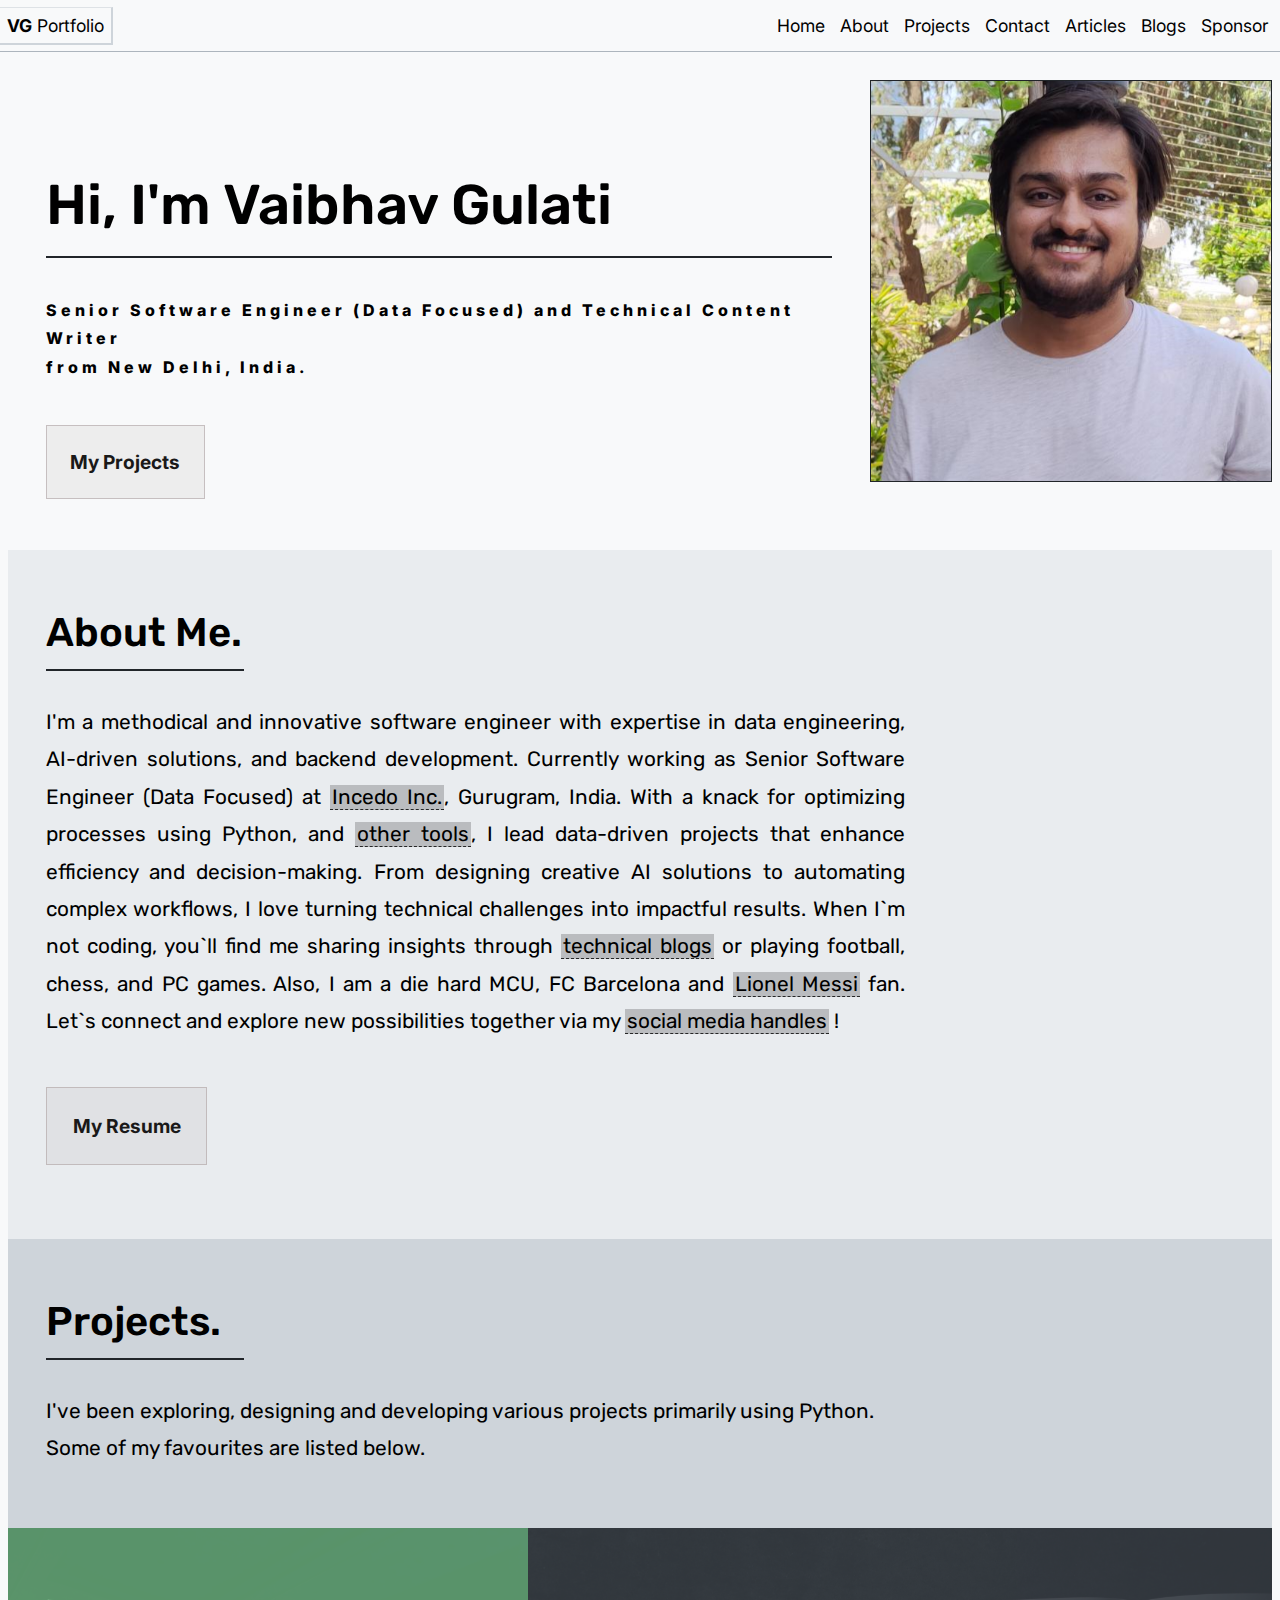
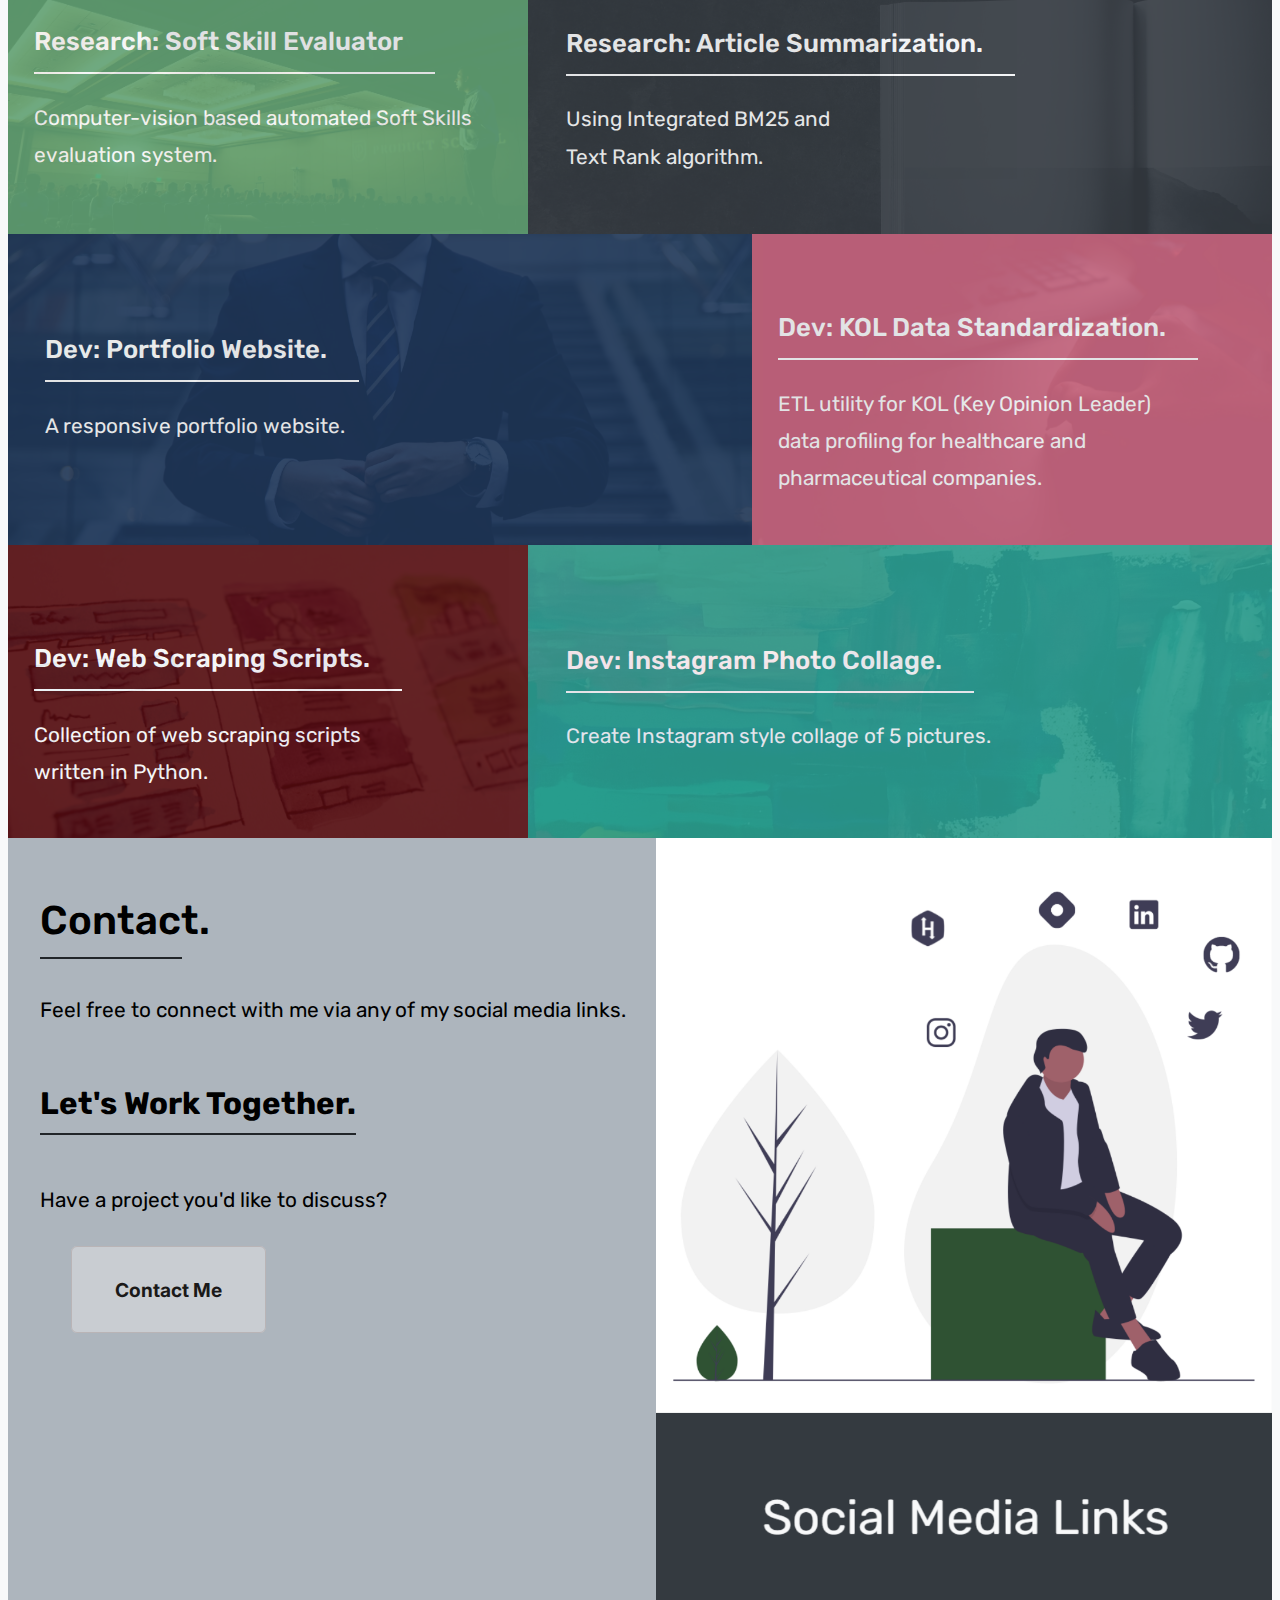
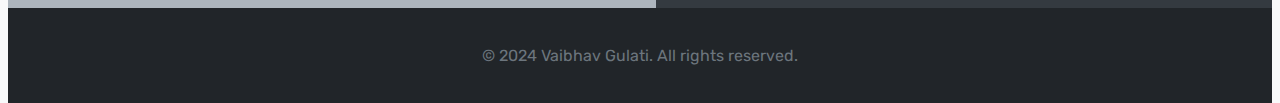
==== commit 849ac6a9: "Updated Portfolio Website content" ====
--- a/index.html
+++ b/index.html
@@ -33,9 +33,9 @@
             </div>
             <div class="main-menu">
                 <a href="index.html" class="nav_item">Home</a>
-                <a href="#one" class="nav_item">About</a>
-                <a href="#two" class="nav_item">Projects</a>
-                <a href="#three" class="nav_item">Contact</a>
+                <a href="#about-me" class="nav_item">About</a>
+                <a href="#projects" class="nav_item">Projects</a>
+                <a href="#social-media-handles" class="nav_item">Contact</a>
                 <a href="articles.html" class="nav_item">Articles</a>
                 <a target="_blank" href="https://gulvaibhav20.hashnode.dev" class="nav_item">
                     Blogs</a
@@ -50,49 +50,58 @@
                         <h1>Hi, I'm Vaibhav Gulati</h1>
                         <div class="intro-content">
                             <p>
-                                Software Engineer and Technical Content Writer<br />
+                                Senior Software Engineer (Data Focused) and Technical Content
+                                Writer<br />
                                 from New Delhi, India.
                             </p>
                         </div>
-                        <a href="#two" class="btn btn-one"
+                        <a href="#projects" class="btn btn-one"
                             ><span><strong>My Projects</strong></span></a
                         >
                     </div>
                     <div class="into-image">
-                        <img class="dp" src="images/dp.jpg" alt="Vaibhav Gulati" />
+                        <img class="dp" src="images/dp.png" alt="Vaibhav Gulati" />
                     </div>
                 </div>
-                <section id="one">
+                <section id="about-me">
                     <div class="about">
                         <h2>About Me.</h2>
                         <div class="about-content">
                             <p>
-                                I'm a 24-year-old Software Developer working with a passionate team
-                                at
+                                I'm a methodical and innovative software engineer with expertise in
+                                data engineering, AI-driven solutions, and backend development.
+                                Currently working as Senior Software Engineer (Data Focused) at
                                 <a target="_blank" href="https://www.incedoinc.com/"
-                                    ><dfn data-info="SDE @ Incedo">Incedo Inc.</dfn></a
-                                >, Gurugram, India. I'm a curious person who likes to explore
-                                various technical stuff and develop useful things using them. I like
-                                to design, document and develop softwares using Python and
+                                    ><dfn data-info="Senior SDE @ Incedo">Incedo Inc.</dfn></a
+                                >, Gurugram, India. With a knack for optimizing processes using
+                                Python, and
                                 <dfn
-                                    data-info="Other tools includes: Generative-AI, PySpark, SpringBoot, ReactJS, FastAPI etc."
+                                    data-info="Generative-AI, PySpark, Azure, NLP, SQL, SpringBoot, System Design, etc."
                                     >other tools</dfn
-                                >. When not working with code, I try to share my knowledge via
+                                >, I lead data-driven projects that enhance efficiency and
+                                decision-making. From designing creative AI solutions to automating
+                                complex workflows, I love turning technical challenges into
+                                impactful results. When I`m not coding, you`ll find me sharing
+                                insights through
                                 <a target="_blank" href="https://gulvaibhav20.hashnode.dev"
                                     ><dfn data-info="Find me @ Hashnode">technical blogs</dfn></a
-                                >. Apart from technical skills, I love playing football, cricket,
-                                chess and PC games. Also, I am a die hard MCU, FC Barcelona and
+                                >
+                                or playing football, chess, and PC games. Also, I am a die hard MCU,
+                                FC Barcelona and
                                 <a
                                     target="_blank"
                                     href="https://youtu.be/jCITfDozWGo?feature=shared"
-                                    ><dfn data-info="Google -> Messi's 500th goal">Messi</dfn></a
-                                >
-                                fan. Feel free to connect with me via my
-                                <a href="#three"
+                                    ><dfn data-info="Google -> Messi's 500th goal"
+                                        >Lionel Messi</dfn
+                                    ></a
+                                >
+                                fan. Let`s connect and explore new possibilities together via my
+                                <a href="#social-media-handles"
                                     ><dfn data-info="Meet me @Instagram, Twitter and Linkedin"
                                         >social media handles</dfn
                                     ></a
-                                >.
+                                >
+                                !
                             </p>
                         </div>
                         <a target="_blank" href="media/Resume.pdf" class="btn btn-one"
@@ -100,7 +109,7 @@
                         >
                     </div>
                 </section>
-                <section id="two">
+                <section id="projects">
                     <div class="about">
                         <h2>Projects.</h2>
                         <div class="about-content">
@@ -156,11 +165,15 @@
                             <a
                                 class="project-item-four"
                                 target="_blank"
-                                href="https://github.com/gulvaibhav20/Automation"
-                            >
-                                <div class="project-item">
-                                    <h3>Dev: IT Automation Scripts.</h3>
-                                    <p>Collection of automation scripts<br />written in Python.</p>
+                                href="https://github.com/gulvaibhav20/kol-data-standardization"
+                            >
+                                <div class="project-item">
+                                    <h3>Dev: KOL Data Standardization.</h3>
+                                    <p>
+                                        ETL utility for KOL (Key Opinion Leader)<br />
+                                        data profiling for healthcare and<br />
+                                        pharmaceutical companies.
+                                    </p>
                                 </div>
                             </a>
                         </div>
@@ -174,7 +187,10 @@
                             >
                                 <div class="project-item">
                                     <h3>Dev: Web Scraping Scripts.</h3>
-                                    <p>Collection of web scraping scripts written in Python.</p>
+                                    <p>
+                                        Collection of web scraping scripts<br />
+                                        written in Python.
+                                    </p>
                                 </div>
                             </a>
                         </div>
@@ -210,7 +226,7 @@
             </div>
           </div> -->
                 </section>
-                <section id="three">
+                <section id="social-media-handles">
                     <div class="contact">
                         <h2>Contact.</h2>
                         <div class="contact-content">
--- a/main.css
+++ b/main.css
@@ -209,7 +209,7 @@
     transform: scale(0.1, 1);
 }
 
-#one {
+#about-me {
     display: block;
     margin-top: 5%;
     background: #e9ecef;
@@ -249,7 +249,7 @@
     text-align: justify;
 }
 
-#two {
+#projects {
     display: block;
     background: #ced4da;
     height: auto;
@@ -460,7 +460,7 @@
     transition: 0.4s;
 }
 
-#three {
+#social-media-handles {
     display: flex;
     align-items: stretch;
     background: #adb5bd;
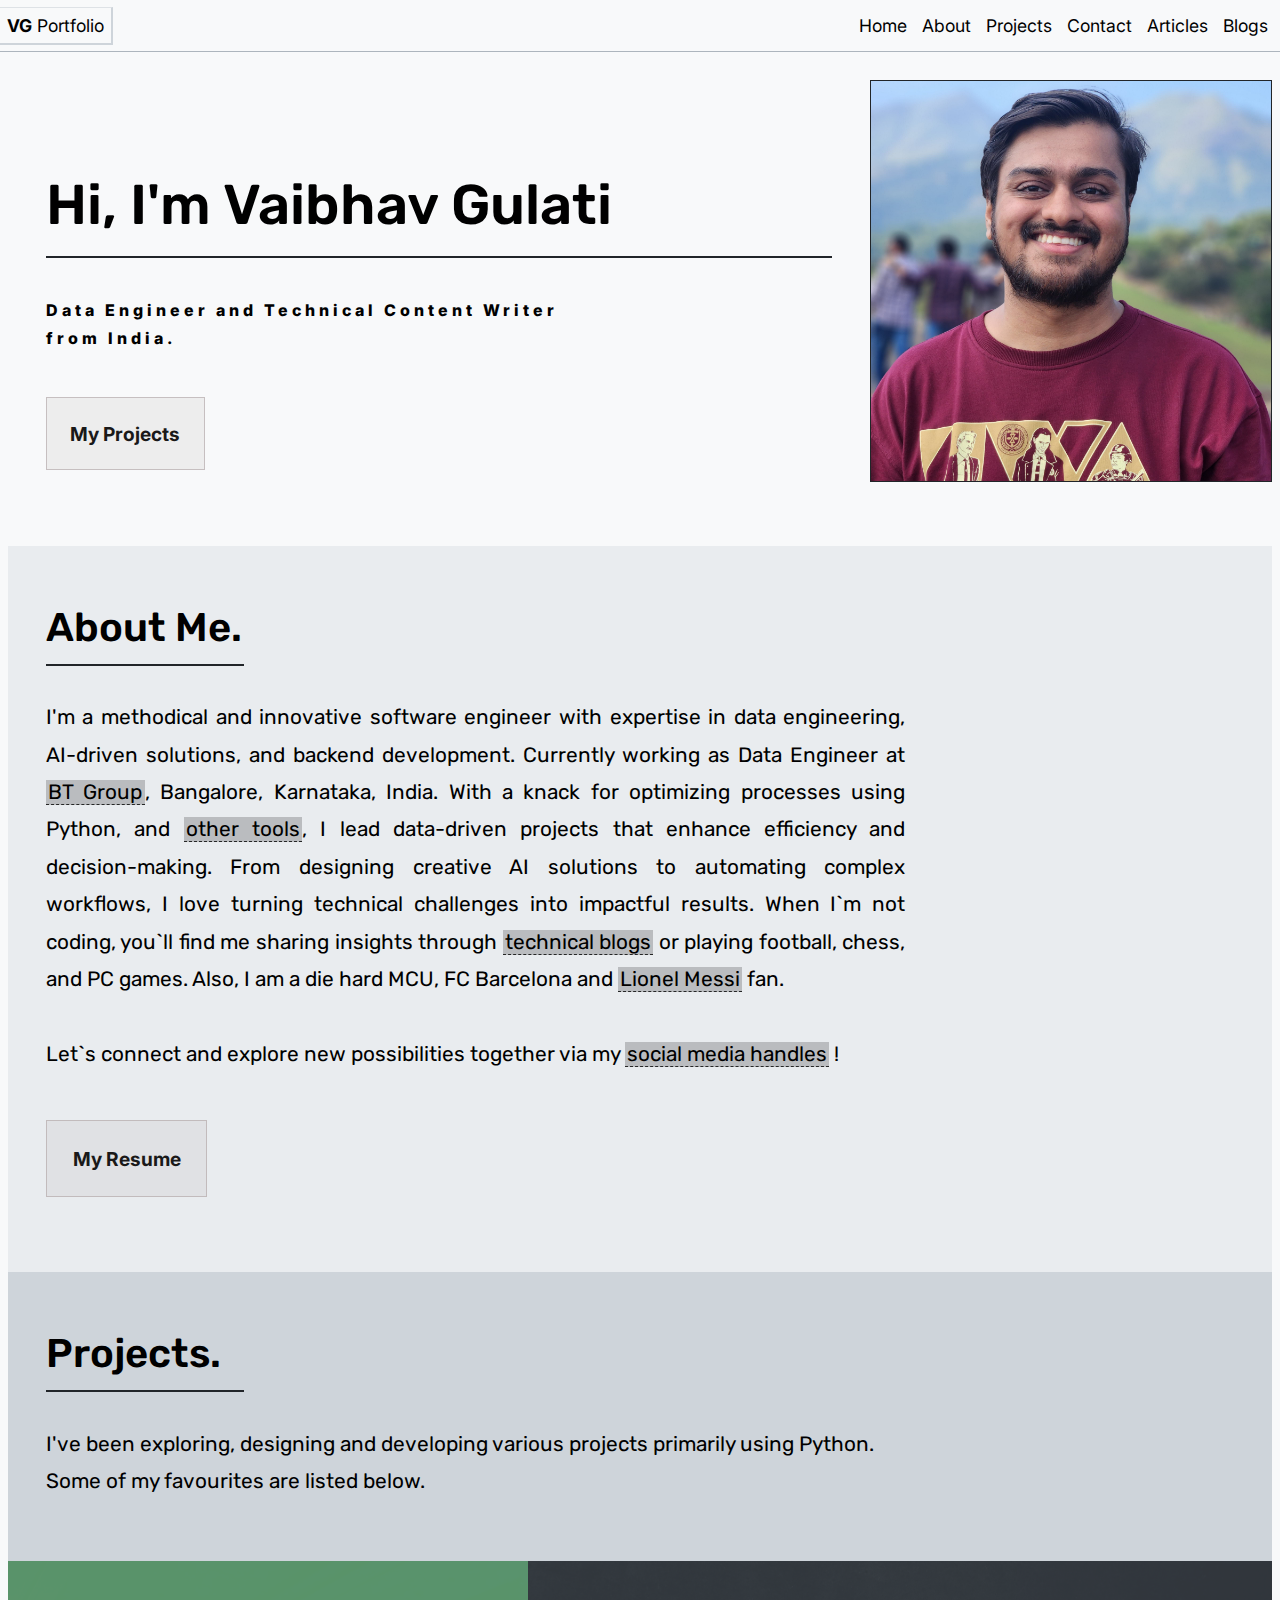
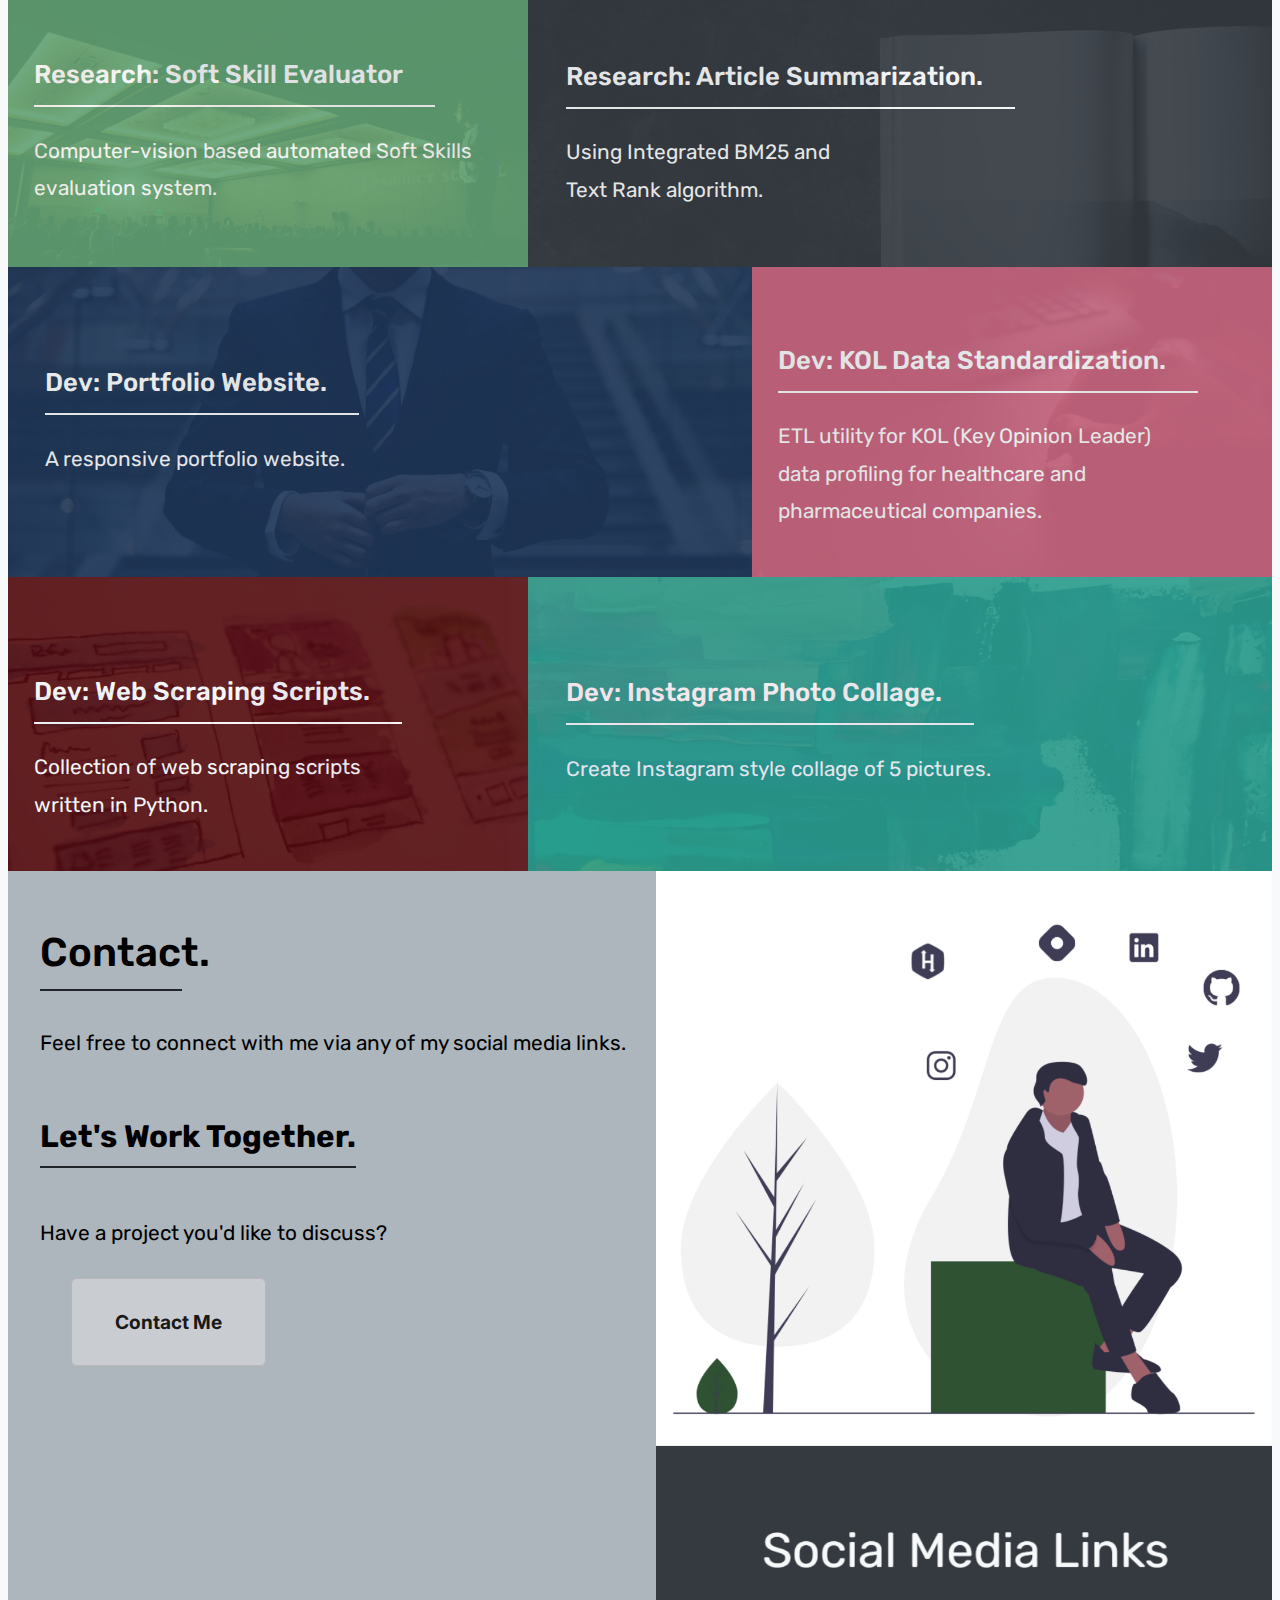
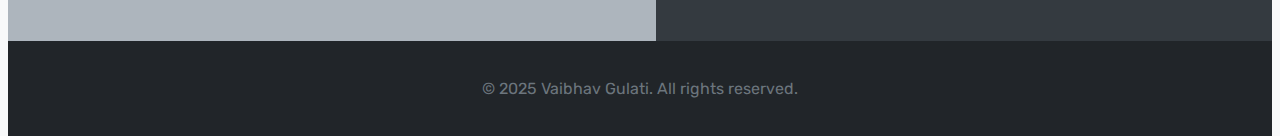
==== commit 010f14d9: "Updated Portfolio website" ====
--- a/index.html
+++ b/index.html
@@ -40,7 +40,7 @@
                 <a target="_blank" href="https://gulvaibhav20.hashnode.dev" class="nav_item">
                     Blogs</a
                 >
-                <a href="coming_soon.html" class="nav_item">Sponsor</a>
+                <!-- <a href="coming_soon.html" class="nav_item">Sponsor</a> -->
             </div>
         </header>
         <div>
@@ -50,9 +50,8 @@
                         <h1>Hi, I'm Vaibhav Gulati</h1>
                         <div class="intro-content">
                             <p>
-                                Senior Software Engineer (Data Focused) and Technical Content
-                                Writer<br />
-                                from New Delhi, India.
+                                Data Engineer and Technical Content Writer<br />
+                                from India.
                             </p>
                         </div>
                         <a href="#projects" class="btn btn-one"
@@ -60,7 +59,7 @@
                         >
                     </div>
                     <div class="into-image">
-                        <img class="dp" src="images/dp.png" alt="Vaibhav Gulati" />
+                        <img class="dp" src="images/dp.jpeg" alt="Vaibhav Gulati" />
                     </div>
                 </div>
                 <section id="about-me">
@@ -70,11 +69,11 @@
                             <p>
                                 I'm a methodical and innovative software engineer with expertise in
                                 data engineering, AI-driven solutions, and backend development.
-                                Currently working as Senior Software Engineer (Data Focused) at
-                                <a target="_blank" href="https://www.incedoinc.com/"
-                                    ><dfn data-info="Senior SDE @ Incedo">Incedo Inc.</dfn></a
-                                >, Gurugram, India. With a knack for optimizing processes using
-                                Python, and
+                                Currently working as Data Engineer at
+                                <a target="_blank" href="https://www.bt.com/"
+                                    ><dfn data-info="Data Engineer @ BT Group">BT Group</dfn></a
+                                >, Bangalore, Karnataka, India. With a knack for optimizing
+                                processes using Python, and
                                 <dfn
                                     data-info="Generative-AI, PySpark, Azure, NLP, SQL, SpringBoot, System Design, etc."
                                     >other tools</dfn
@@ -95,7 +94,8 @@
                                         >Lionel Messi</dfn
                                     ></a
                                 >
-                                fan. Let`s connect and explore new possibilities together via my
+                                fan. <br /><br />
+                                Let`s connect and explore new possibilities together via my
                                 <a href="#social-media-handles"
                                     ><dfn data-info="Meet me @Instagram, Twitter and Linkedin"
                                         >social media handles</dfn
@@ -341,7 +341,7 @@
                 </section>
                 <div class="footer">
                     <div class="footer-text">
-                        <center>© 2024 Vaibhav Gulati. All rights reserved.</center>
+                        <center>© 2025 Vaibhav Gulati. All rights reserved.</center>
                     </div>
                 </div>
             </main>
